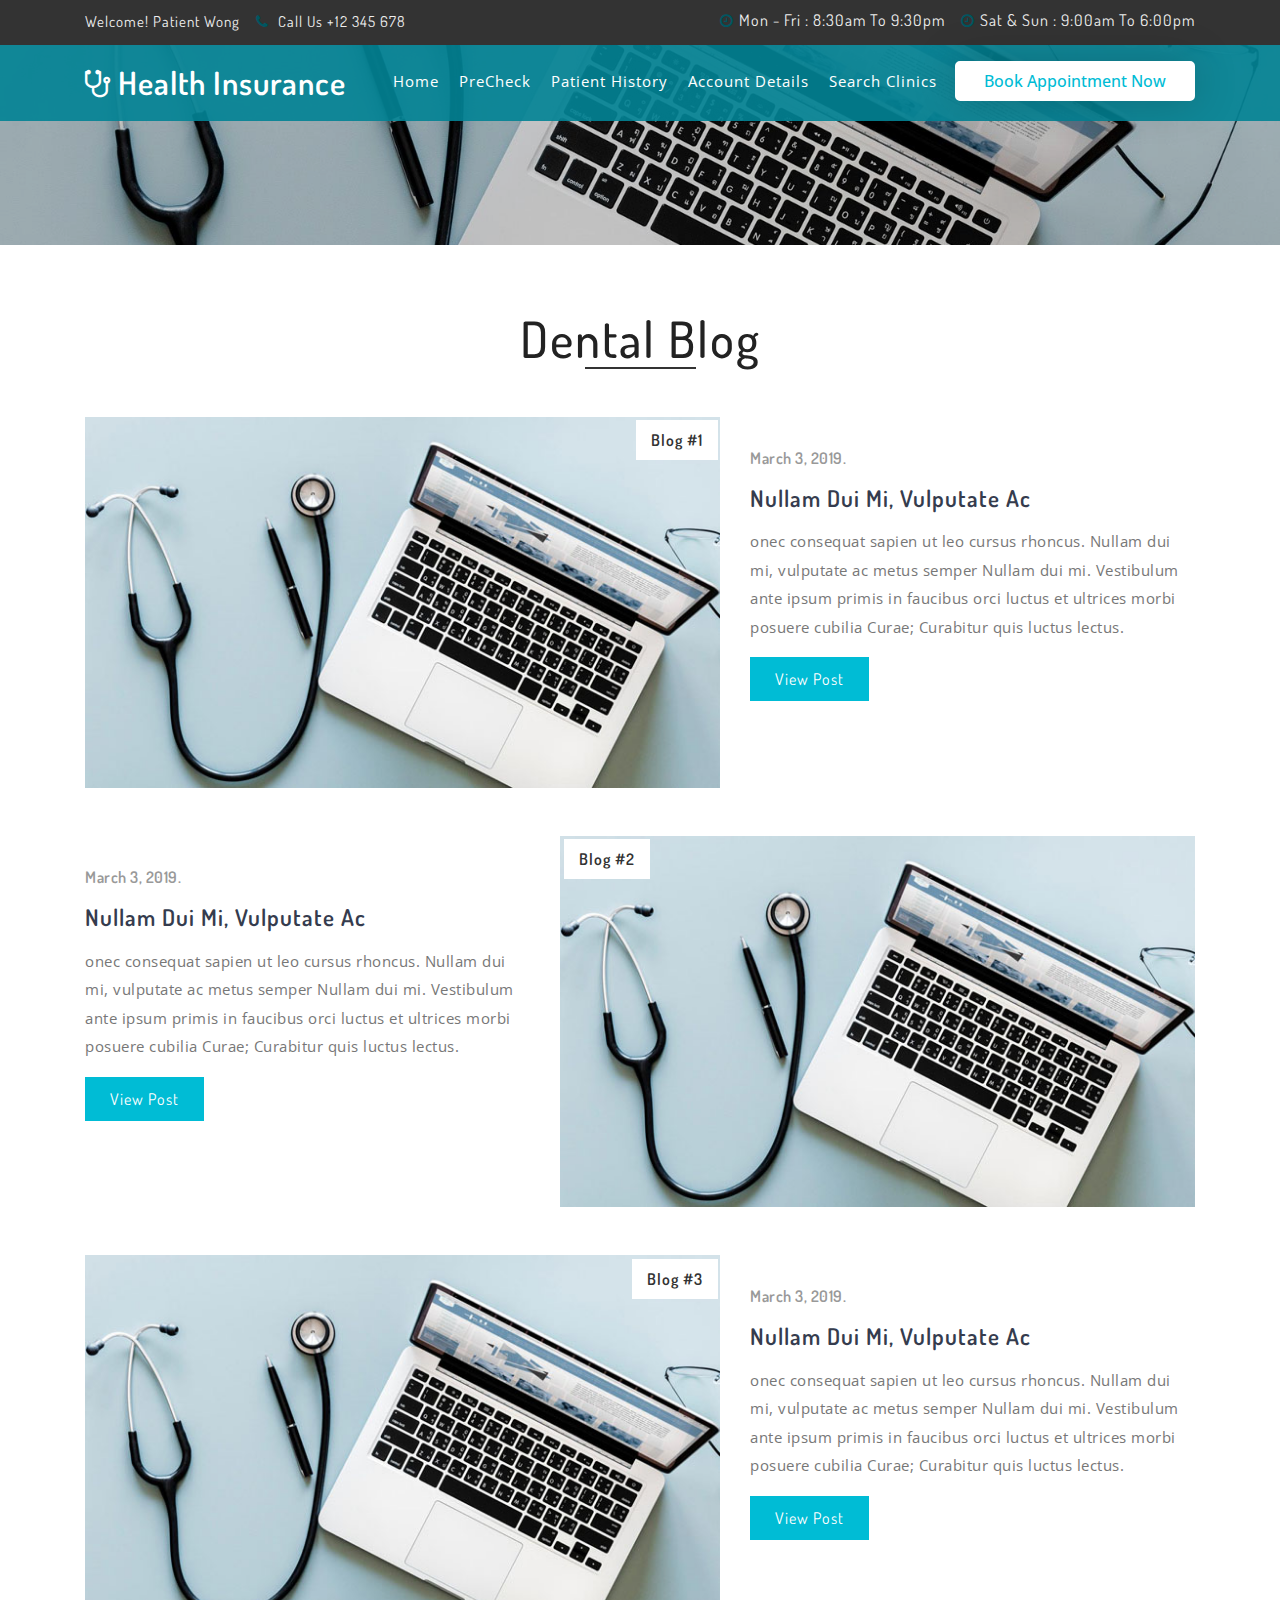
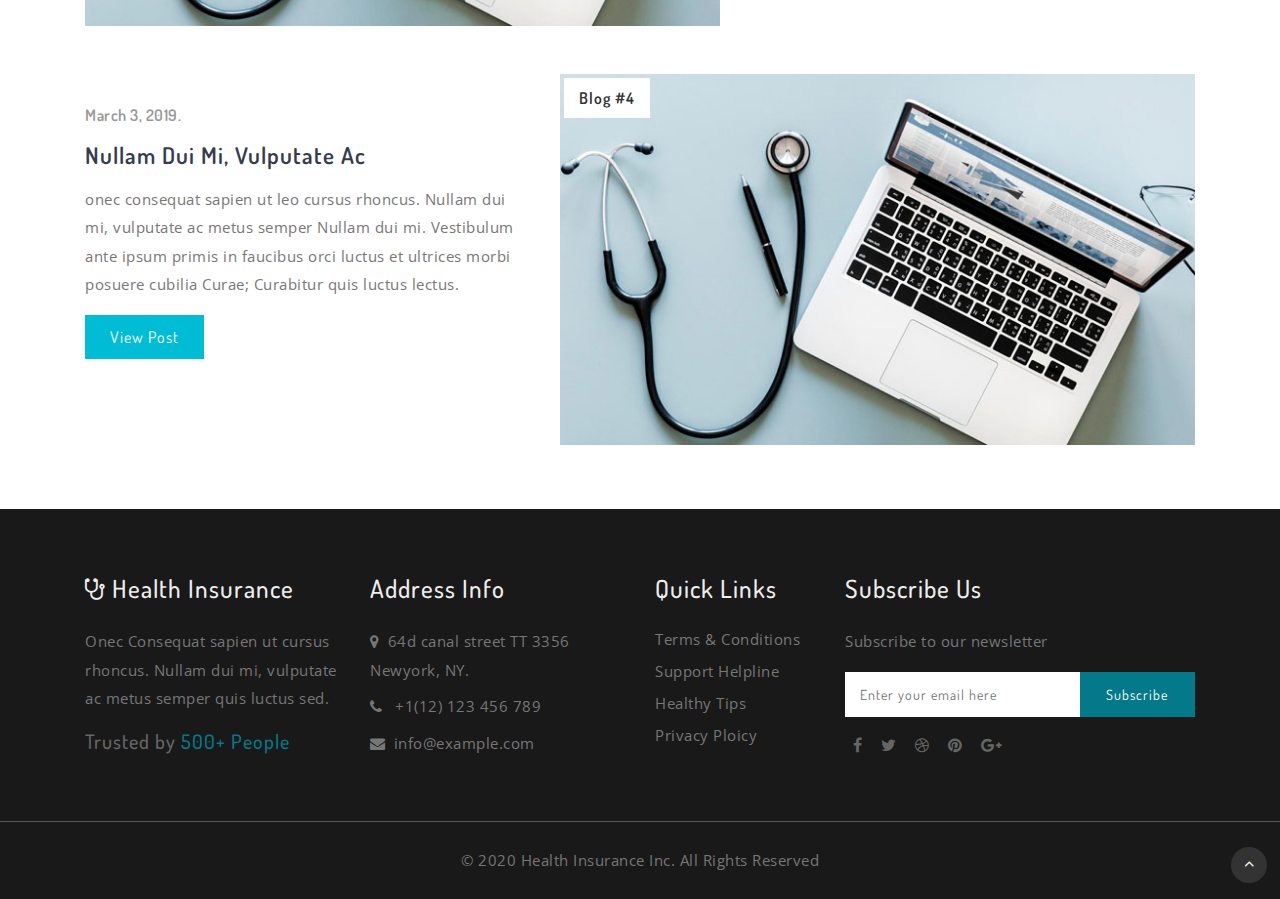
==== patient/account.html @ a5ed6c3e "patient UI framework" ====
<!--
author: W3layouts
author URL: http://w3layouts.com
License: Creative Commons Attribution 3.0 Unported
License URL: http://creativecommons.org/licenses/by/3.0/
-->
<!DOCTYPE html>
<html lang="en">
	<head>
		<title>Patient Panel </title>
		<!-- for-mobile-apps -->
		<meta name="viewport" content="width=device-width, initial-scale=1">
		<meta http-equiv="Content-Type" content="text/html; charset=utf-8" />
		
			<script>
				addEventListener("load", function () {
					setTimeout(hideURLbar, 0);
				}, false);
		
				function hideURLbar() {
					window.scrollTo(0, 1);
				}
			</script>
			
			<!-- css files -->
			<link href="css/css_slider.css" type="text/css" rel="stylesheet" media="all"><!-- slider css -->
			<link href="css/bootstrap.css" rel='stylesheet' type='text/css' /><!-- bootstrap css -->
			<link href="css/style.css" rel='stylesheet' type='text/css' /><!-- custom css -->
			<link href="css/font-awesome.min.css" rel="stylesheet"><!-- fontawesome css -->
			<!-- //css files -->
			
			<!-- google fonts -->
			<link href="//fonts.googleapis.com/css?family=Open+Sans:300,300i,400,400i,600,600i,700,700i,800,800i&amp;subset=cyrillic,cyrillic-ext,greek,greek-ext,latin-ext,vietnamese" rel="stylesheet">
			<link href="//fonts.googleapis.com/css?family=Dosis:200,300,400,500,600,700,800&amp;subset=latin-ext" rel="stylesheet">
			<!-- //google fonts -->
			
		</head>
<body>
<!-- top header -->
<div class="header-top">
	<div class="container">
		<div class="row">
			<div class="col-sm-6">
				<ul class="d-lg-flex header-w3_pvt">
					<li class="mr-lg-3">
						<p> Welcome! Patient Wong</p>
						
					</li>
					<li>
						<span class="fa fa-phone"></span>
						<p class="d-inline">Call Us +12 345 678</p>
					</li>
				</ul>
			</div>
			<div class="col-sm-6 header-right-w3_pvt">
				<ul class="d-lg-flex header-w3_pvt justify-content-lg-end">
					<li class="mr-lg-3">
						<span class=""><span class="fa fa-clock-o"></span>Mon - Fri : 8:30am to 9:30pm</span>
					</li>
					<li class="">
						<span class=""><span class="fa fa-clock-o"></span>Sat & Sun : 9:00am to 6:00pm</span>
					</li>
				</ul>
			</div>
		</div>
	</div>
</div>
<!-- //top header -->

<!-- //header -->
<header class="py-3">
	<div class="container">
			<div id="logo">
				<h1> <a href="index.html"><span class="fa fa-stethoscope" aria-hidden="true"></span> Health Insurance </a></h1>
			</div>
		<!-- nav -->
		<nav class="d-lg-flex">

			<label for="drop" class="toggle"><span class="fa fa-bars"></span></label>
			<input type="checkbox" id="drop" />
			<ul class="menu mt-2 ml-auto">
				<li class="active"><a href="index.html">Home</a></li>
				<li class=""><a href="precheck.html">PreCheck</a></li>
				<li class=""><a href="patient_history.html">Patient History</a></li>
			<!-- 	<li class=""><a href="billing.html">Billing</a></li>-->
				<li class=""><a href="account.html">Account Details</a></li>
				<li class=""><a href="search.html">Search Clinics </a></li>
			</ul>
			<div class="login-icon ml-2">
				<a class="user" href="appointment.html"> Book Appointment Now</a>
			</div>
		</nav>
		<div class="clear"></div>
		<!-- //nav -->
	</div>
</header>
<!-- //header -->

<!-- banner -->
<div class="innerpage-banner" id="home">
	<div class="inner-page-layer">
	</div>
</div>
<!-- //banner -->

<!-- blog -->
<section class="blog py-5">
	<div class="container py-md-3">
		<h2 class="heading text-center mb-sm-5 mb-4">Dental blog </h2>
		<div class="row blog-grids head">
			<div class="col-lg-7 mb-lg-5 blog-img1">
				<img src="images/blog1.jpg" alt="" class="img-fluid"/>
				<a href="single.html">Blog #1</a>
			</div>
			<div class="col-lg-5 mb-lg-5 mb-4">
				<h5>March 3, 2019.</h5>
				<h4 class="my-3">Nullam dui mi, vulputate ac</h4>
				<p class="my-3">onec consequat sapien ut leo cursus rhoncus. Nullam dui mi, vulputate ac metus semper Nullam dui mi.
				 Vestibulum ante ipsum primis in faucibus orci luctus et ultrices morbi posuere cubilia Curae; Curabitur quis luctus lectus.</p>
				<a href="single.html" class="btn-banner"> View Post </a>
			</div>
			<div class="col-lg-5 mb-lg-5 mb-4">
				<h5>March 3, 2019.</h5>
				<h4 class="my-3">Nullam dui mi, vulputate ac</h4>
				<p class="my-3">onec consequat sapien ut leo cursus rhoncus. Nullam dui mi, vulputate ac metus semper Nullam dui mi.
				 Vestibulum ante ipsum primis in faucibus orci luctus et ultrices morbi posuere cubilia Curae; Curabitur quis luctus lectus.</p>
				<a href="single.html" class="btn-banner"> View Post </a>
			</div>
			<div class="col-lg-7 mb-5 blog-img2">
				<img src="images/blog1.jpg" alt="" class="img-fluid"/>
				<a href="single.html">Blog #2</a>
			</div>
			<div class="col-lg-7 mb-lg-5 blog-img1">
				<img src="images/blog1.jpg" alt="" class="img-fluid"/>
				<a href="single.html">Blog #3</a>
			</div>
			<div class="col-lg-5 mb-lg-5 mb-4">
				<h5>March 3, 2019.</h5>
				<h4 class="my-3">Nullam dui mi, vulputate ac</h4>
				<p class="my-3">onec consequat sapien ut leo cursus rhoncus. Nullam dui mi, vulputate ac metus semper Nullam dui mi.
				 Vestibulum ante ipsum primis in faucibus orci luctus et ultrices morbi posuere cubilia Curae; Curabitur quis luctus lectus.</p>
				<a href="single.html" class="btn-banner"> View Post </a>
			</div>
			<div class="col-lg-5 mb-lg-5 mb-4">
				<h5>March 3, 2019.</h5>
				<h4 class="my-3">Nullam dui mi, vulputate ac</h4>
				<p class="my-3">onec consequat sapien ut leo cursus rhoncus. Nullam dui mi, vulputate ac metus semper Nullam dui mi.
				 Vestibulum ante ipsum primis in faucibus orci luctus et ultrices morbi posuere cubilia Curae; Curabitur quis luctus lectus.</p>
				<a href="single.html" class="btn-banner"> View Post </a>
			</div>
			<div class="col-lg-7 blog-img2">
				<img src="images/blog1.jpg" alt="" class="img-fluid"/>
				<a href="single.html">Blog #4</a>
			</div>
		</div>
	</div>
</section>
<!-- //blog -->

<!-- footer -->
<footer class="py-5">
	<div class="container py-sm-3">
		<div class="row footer-grids">
			<div class="col-lg-3 col-sm-6 mb-lg-0 mb-sm-5 mb-4">
				<h4 class="mb-sm-4 mb-3"><span class="fa fa-stethoscope"></span> Health Insurance</h4>
				<p class="mb-3">Onec Consequat sapien ut cursus rhoncus. Nullam dui mi, vulputate ac metus semper quis luctus sed.</p>
				<h5>Trusted by <span>500+ People</span> </h5>
			</div>
			<div class="col-lg-3 col-sm-6 mb-lg-0 mb-sm-5 mb-4">
				<h4 class="mb-sm-4 mb-3">Address Info</h4>
				<p><span class="fa mr-2 fa-map-marker"></span>64d canal street TT 3356 <span>Newyork, NY.</span></p>
				<p class="phone py-2"><span class="fa mr-2 fa-phone"></span> +1(12) 123 456 789 </p>
				<p><span class="fa mr-2 fa-envelope"></span><a href="mailto:info@example.com">info@example.com</a></p>
			</div>
			<div class="col-lg-2 col-sm-6 mb-sm-0 mb-4">
				<h4 class="mb-sm-4 mb-3">Quick Links</h4>
				<ul>
					<li><a href="#">Terms & Conditions</a></li>
					<li class="my-2"><a href="#">Support Helpline</a></li>
					<li><a href="#">Healthy Tips</a></li>
					<li class="mt-2"><a href="#">Privacy Ploicy</a></li>
				</ul>
			</div>
			<div class="col-lg-4 col-sm-6">
				<h4 class="mb-sm-4 mb-3">Subscribe Us</h4>
				<p class="mb-3">Subscribe to our newsletter</p>
				<form action="#" method="post" class="d-flex">
					<input type="email" id="email" name="EMAIL" placeholder="Enter your email here" required="">
					<button type="submit" class="btn">Subscribe</button>
				</form>
				<div class="icon-social mt-3">
					<a href="#" class="button-footr">
						<span class="fa mx-2 fa-facebook"></span>
					</a>
					<a href="#" class="button-footr">
						<span class="fa mx-2 fa-twitter"></span>
					</a>
					<a href="#" class="button-footr">
						<span class="fa mx-2 fa-dribbble"></span>
					</a>
					<a href="#" class="button-footr">
						<span class="fa mx-2 fa-pinterest"></span>
					</a>
					<a href="#" class="button-footr">
						<span class="fa mx-2 fa-google-plus"></span>
					</a>

				</div>
			</div>
		</div>
	</div>
</footer>
<!-- //footer -->

<!-- copyright -->
<div class="copyright">
	<div class="container py-4">
		<div class=" text-center">
			<p>© 2020 Health Insurance Inc. All Rights Reserved </a> </p>
		</div>
	</div>
</div>
<!-- //copyright -->
		
<!-- move top -->
<div class="move-top text-right">
	<a href="#home" class="move-top"> 
		<span class="fa fa-angle-up  mb-3" aria-hidden="true"></span>
	</a>
</div>
<!-- move top -->

</body>
</html>
---- patient/css/css_slider.css ----
.csslider {
    text-align: left;
    position: relative;
    margin-bottom: 0px;
}

.csslider>input {
    display: none;
}

/* .csslider>input:nth-of-type(10):checked~ul li:first-of-type {
    margin-left: -900%;
}

.csslider>input:nth-of-type(9):checked~ul li:first-of-type {
    margin-left: -800%;
}

.csslider>input:nth-of-type(8):checked~ul li:first-of-type {
    margin-left: -700%;
}

.csslider>input:nth-of-type(7):checked~ul li:first-of-type {
    margin-left: -600%;
}

.csslider>input:nth-of-type(6):checked~ul li:first-of-type {
    margin-left: -500%;
}

.csslider>input:nth-of-type(5):checked~ul li:first-of-type {
    margin-left: -400%;
}

.csslider>input:nth-of-type(4):checked~ul li:first-of-type {
    margin-left: -300%;
} */

.csslider>input:nth-of-type(3):checked~ul li:first-of-type {
    margin-left: -200%;
}

.csslider>input:nth-of-type(2):checked~ul li:first-of-type {
    margin-left: -100%;
}

.csslider>input:nth-of-type(1):checked~ul li:first-of-type {
    margin-left: 0%;
}

.csslider>ul {
    position: relative;
    /* height: 760px; */
    z-index: 1;
    font-size: 0;
    line-height: 0;
    margin: 0 auto;
    padding: 0;
    overflow: hidden;
    white-space: nowrap;
    -moz-box-sizing: border-box;
    -webkit-box-sizing: border-box;
    box-sizing: border-box;
}

.csslider>ul>li {
    position: relative;
    display: inline-block;
    width: 100%;
    height: 100%;
    overflow: hidden;
    font-size: 15px;
    font-size: initial;
    line-height: normal;
    -moz-transition: all 0.5s cubic-bezier(0.4, 1.3, 0.65, 1);
    -o-transition: all 0.5s ease-out;
    -webkit-transition: all 0.5s cubic-bezier(0.4, 1.3, 0.65, 1);
    transition: all 0.5s cubic-bezier(0.4, 1.3, 0.65, 1);
    vertical-align: top;
    -moz-box-sizing: border-box;
    -webkit-box-sizing: border-box;
    box-sizing: border-box;
    white-space: normal;
}

.csslider>ul>li.scrollable {
    overflow-y: scroll;
}

/* navigation bullets */
.csslider>.navigation {
    position: absolute;
    bottom: -5%;
    left: 2%;
    z-index: 10;
    margin-bottom: -10px;
    font-size: 0;
    line-height: 0;
    text-align: center;
    -webkit-touch-callout: none;
    -webkit-user-select: none;
    -khtml-user-select: none;
    -moz-user-select: none;
    -ms-user-select: none;
    user-select: none;
}

.csslider>.navigation label {
    position: relative;
    cursor: pointer;
    width: 20px;
    height: 3px;
    display: inline-block;
    margin: 0 5px;
    background: rgba(0, 0, 0, 0.6);
    transition: 0.5s all;
    -webkit-transition: 0.5s all;
    -moz-transition: 0.5s all;
    -o-transition: 0.5s all;
    -ms-transition: 0.5s all;
}

.csslider>.navigation label:hover:after {
    opacity: 1;
}

.csslider>.navigation label:after {
    content: '';
    position: absolute;
    left: 0;
    width: 20px;
    height: 3px;
    background: #ed948e;
    opacity: 0;
    transition: 0.5s all;
    -webkit-transition: 0.5s all;
    -moz-transition: 0.5s all;
    -o-transition: 0.5s all;
    -ms-transition: 0.5s all;
}

/* //navigation bullets */

/* navigation arrows */
.csslider>.arrows {
    -webkit-touch-callout: none;
    -webkit-user-select: none;
    -khtml-user-select: none;
    -moz-user-select: none;
    -ms-user-select: none;
    user-select: none;
}

.csslider.inside .navigation {
    bottom: 10px;
    margin-bottom: 10px;
}

.csslider.inside .navigation label {
    border: 1px solid #7e7e7e;
}

.csslider>input:nth-of-type(1):checked~.navigation label:nth-of-type(1):after,
.csslider>input:nth-of-type(2):checked~.navigation label:nth-of-type(2):after,
.csslider>input:nth-of-type(3):checked~.navigation label:nth-of-type(3):after {
    opacity: 1;
}

.csslider>.arrows {
    position: absolute;
    top: 50%;
    width: 100%;
    height: 26px;
    z-index: 1;
    -moz-box-sizing: content-box;
    -webkit-box-sizing: content-box;
    box-sizing: content-box;
}

.csslider>.arrows label {
    display: none;
    position: absolute;
    top: -50%;
    padding: 8px;
    box-shadow: inset 2px -2px 0 1px #ffffff;
    cursor: pointer;
    -moz-transition: box-shadow 0.15s, margin 0.15s;
    -o-transition: box-shadow 0.15s, margin 0.15s;
    -webkit-transition: box-shadow 0.15s, margin 0.15s;
    transition: box-shadow 0.15s, margin 0.15s;
}

.csslider>.arrows label:hover {
    box-shadow: inset 3px -3px 0 2px #ff3c41;
    margin: 0 0px;
}

.csslider>.arrows label:before {
    content: '';
    position: absolute;
    top: -100%;
    left: -100%;
    height: 300%;
    width: 300%;
}

.csslider.infinity>input:first-of-type:checked~.arrows label.goto-last,
.csslider>input:nth-of-type(1):checked~.arrows>label:nth-of-type(0),
.csslider>input:nth-of-type(2):checked~.arrows>label:nth-of-type(1),
.csslider>input:nth-of-type(3):checked~.arrows>label:nth-of-type(2) {
    display: block;
    left: 5%;
    right: auto;
    -moz-transform: rotate(45deg);
    -ms-transform: rotate(45deg);
    -o-transform: rotate(45deg);
    -webkit-transform: rotate(45deg);
    transform: rotate(45deg);
}

.csslider.infinity>input:last-of-type:checked~.arrows label.goto-first,
.csslider>input:nth-of-type(1):checked~.arrows>label:nth-of-type(2),
.csslider>input:nth-of-type(2):checked~.arrows>label:nth-of-type(3) {
    display: block;
    right: 5%;
    left: auto;
    -moz-transform: rotate(225deg);
    -ms-transform: rotate(225deg);
    -o-transform: rotate(225deg);
    -webkit-transform: rotate(225deg);
    transform: rotate(225deg);
}

/* //navigation arrows */

/* slider effect 
#slider1>input:nth-of-type(1):checked~ul #bg,
#slider1>input:nth-of-type(2):checked~ul #bg1,
#slider1>input:nth-of-type(3):checked~ul #bg2,
#slider1>input:nth-of-type(4):checked~ul #bg3 {
    width: 100%;
    -moz-transition: 0.5s 0.5s;
    -o-transition: 0.5s 0.5s;
    -webkit-transition: 0.5s 0.5s;
    transition: 0.5s 0.5s;
    text-align: center;
    padding: 0;
    height: 100%;
}

#slider1>input:nth-of-type(1):checked~ul #bg div,
#slider1>input:nth-of-type(2):checked~ul #bg1 div,
#slider1>input:nth-of-type(3):checked~ul #bg2 div,
#slider1>input:nth-of-type(4):checked~ul #bg3 div {
    -moz-transform: translate(0);
    -ms-transform: translate(0);
    -o-transform: translate(0);
    -webkit-transform: translate(0);
    transform: translate(0);
    -moz-transition: 0.5s 0.9s;
    -o-transition: 0.5s 0.9s;
    -webkit-transition: 0.5s 0.9s;
    transition: 0.5s 0.9s;
} */

/* //slider effect */

/* responsive */
@media screen and (max-width: 1280px) {

    .csslider.infinity>input:last-of-type:checked~.arrows label.goto-first,
    .csslider>input:nth-of-type(1):checked~.arrows>label:nth-of-type(2),
    .csslider>input:nth-of-type(2):checked~.arrows>label:nth-of-type(3),
    .csslider>input:nth-of-type(3):checked~.arrows>label:nth-of-type(4),
    .csslider>input:nth-of-type(4):checked~.arrows>label:nth-of-type(5),
    .csslider>input:nth-of-type(5):checked~.arrows>label:nth-of-type(6),
    .csslider>input:nth-of-type(6):checked~.arrows>label:nth-of-type(7),
    .csslider>input:nth-of-type(7):checked~.arrows>label:nth-of-type(8),
    .csslider>input:nth-of-type(8):checked~.arrows>label:nth-of-type(9),
    .csslider>input:nth-of-type(9):checked~.arrows>label:nth-of-type(10),
    .csslider>input:nth-of-type(10):checked~.arrows>label:nth-of-type(11),
    .csslider>input:nth-of-type(11):checked~.arrows>label:nth-of-type(12) {
        right: 3%;
    }

    .csslider.infinity>input:first-of-type:checked~.arrows label.goto-last,
    .csslider>input:nth-of-type(1):checked~.arrows>label:nth-of-type(0),
    .csslider>input:nth-of-type(2):checked~.arrows>label:nth-of-type(1),
    .csslider>input:nth-of-type(3):checked~.arrows>label:nth-of-type(2),
    .csslider>input:nth-of-type(4):checked~.arrows>label:nth-of-type(3),
    .csslider>input:nth-of-type(5):checked~.arrows>label:nth-of-type(4),
    .csslider>input:nth-of-type(6):checked~.arrows>label:nth-of-type(5),
    .csslider>input:nth-of-type(7):checked~.arrows>label:nth-of-type(6),
    .csslider>input:nth-of-type(8):checked~.arrows>label:nth-of-type(7),
    .csslider>input:nth-of-type(9):checked~.arrows>label:nth-of-type(8),
    .csslider>input:nth-of-type(10):checked~.arrows>label:nth-of-type(9),
    .csslider>input:nth-of-type(11):checked~.arrows>label:nth-of-type(10) {
        left: 3%;
    }
}

@media screen and (max-width: 900px) {
    .csslider>.navigation {
        bottom: 7%;
    }
}

@media screen and (max-width: 800px) {

    .csslider.infinity>input:last-of-type:checked~.arrows label.goto-first,
    .csslider>input:nth-of-type(1):checked~.arrows>label:nth-of-type(2),
    .csslider>input:nth-of-type(2):checked~.arrows>label:nth-of-type(3),
    .csslider>input:nth-of-type(3):checked~.arrows>label:nth-of-type(4),
    .csslider>input:nth-of-type(4):checked~.arrows>label:nth-of-type(5),
    .csslider>input:nth-of-type(5):checked~.arrows>label:nth-of-type(6),
    .csslider>input:nth-of-type(6):checked~.arrows>label:nth-of-type(7),
    .csslider>input:nth-of-type(7):checked~.arrows>label:nth-of-type(8),
    .csslider>input:nth-of-type(8):checked~.arrows>label:nth-of-type(9),
    .csslider>input:nth-of-type(9):checked~.arrows>label:nth-of-type(10),
    .csslider>input:nth-of-type(10):checked~.arrows>label:nth-of-type(11),
    .csslider>input:nth-of-type(11):checked~.arrows>label:nth-of-type(12) {
        right: 5%;
    }

    .csslider.infinity>input:first-of-type:checked~.arrows label.goto-last,
    .csslider>input:nth-of-type(1):checked~.arrows>label:nth-of-type(0),
    .csslider>input:nth-of-type(2):checked~.arrows>label:nth-of-type(1),
    .csslider>input:nth-of-type(3):checked~.arrows>label:nth-of-type(2),
    .csslider>input:nth-of-type(4):checked~.arrows>label:nth-of-type(3),
    .csslider>input:nth-of-type(5):checked~.arrows>label:nth-of-type(4),
    .csslider>input:nth-of-type(6):checked~.arrows>label:nth-of-type(5),
    .csslider>input:nth-of-type(7):checked~.arrows>label:nth-of-type(6),
    .csslider>input:nth-of-type(8):checked~.arrows>label:nth-of-type(7),
    .csslider>input:nth-of-type(9):checked~.arrows>label:nth-of-type(8),
    .csslider>input:nth-of-type(10):checked~.arrows>label:nth-of-type(9),
    .csslider>input:nth-of-type(11):checked~.arrows>label:nth-of-type(10) {
        left: 5%;
    }
}

/* //responsive */
---- patient/css/style.css ----
/*--
Author: W3layouts
Author URL: http://w3layouts.com
License: Creative Commons Attribution 3.0 Unported
License URL: http://creativecommons.org/licenses/by/3.0/
--*/
html,
body {
    margin: 0;
    font-size: 100%;
	font-family: 'Dosis', sans-serif;
    background: #fff;
}
html {
  scroll-behavior: smooth;
}
body a {
    text-decoration: none;
    transition: 0.5s all;
    -webkit-transition: 0.5s all;
    -moz-transition: 0.5s all;
    -o-transition: 0.5s all;
    -ms-transition: 0.5s all;
	font-family: 'Dosis', sans-serif;
}

body img {
    max-width: 100%;
}

a:hover {
    text-decoration: none;
}

input[type="button"],
input[type="submit"],
input[type="text"],
input[type="email"],
input[type="search"] {
    transition: 0.5s all;
    -webkit-transition: 0.5s all;
    -moz-transition: 0.5s all;
    -o-transition: 0.5s all;
    -ms-transition: 0.5s all;
}

h1,
h2,
h3,
h4,
h5,
h6 {
    margin: 0;
    letter-spacing: 1px;
	font-family: 'Dosis', sans-serif;
}

p {
    margin: 0;
    line-height: 1.9em;
    color: #777;
    font-size: 15px;
    letter-spacing: 1px;
	font-family: 'Open Sans', sans-serif;
}
ul {
    margin: 0;
    padding: 0;
    list-style-type: none;
}


/*-- header top--*/
ul.header-w3_pvt li span.fa {
    margin-right: 5px;
    color: #005661;
    font-size: 15px;
}

ul.header-w3_pvt li,ul.header-w3_pvt li p,ul.header-w3_pvt li a {
    letter-spacing: 1px;
    color: #eee;
    text-transform: capitalize;
    font-family: 'Dosis', sans-serif;
}

.header-top {
    padding: 0.5em 0;
}

.header-top {
    background: #333;
}
/*-- //header top --*/


/* header */

/* CSS Document */
header {
    position: absolute;
    z-index: 9;
    width: 100%;
    background: #028394e8;
}

.toggle,
[id^=drop] {
	display: none;
}

/* Giving a background-color to the nav container. */
nav { 
	margin:0;
	padding: 0;
	float: right;
}
.clear {
    clear: both;
}
div#logo {
    float: left;
}

#logo a {
	float: left;
    font-size: .8em;
    text-transform: capitalize;
    display: initial;
    margin: 0;
    letter-spacing: 1px;
    color: #fff;
    padding: 3px 0;
    font-weight: 600;
}
#logo a span {
    color: #fff;
	
}


/* Since we'll have the "ul li" "float:left"
 * we need to add a clear after the container. */

nav:after {
	content:"";
	display:table;
	clear:both;
}

/* Removing padding, margin and "list-style" from the "ul",
 * and adding "position:reltive" */
nav ul {
	float: right;
	padding:0;
	margin:0;
	list-style: none;
	position: relative;
	}
	
/* Positioning the navigation items inline */
nav ul li {
	margin: 0px;
	display:inline-block;
	float: left;
	}

/* Styling the links */
nav a {
    color: #fff;
    text-transform: capitalize;
    font-size: 15px;
    letter-spacing: 1px;
    padding: 10px 10px;
    font-weight: 400;
    font-family: 'Open Sans', sans-serif;
}


nav ul li ul li:hover { background: #f8f9fa; }

/* Background color change on Hover */
nav a:hover { 
	color: #FFF;	
}
nav ul.inner-ul li a:hover { 
	color: #333;	
}


/* Hide Dropdowns by Default
 * and giving it a position of absolute */
nav ul ul {
	display: none;
	position: absolute; 
	/* has to be the same number as the "line-height" of "nav a" */
	top: 30px; 
    background: #fff;
    padding: 10px;
}
	
/* Display Dropdowns on Hover */
nav ul li:hover > ul {
	display:inherit;
}
	
/* Fisrt Tier Dropdown */
nav ul ul li {
	width:170px;
	float:none;
	display:list-item;
	position: relative;
}
nav ul ul li a {
    color: #333;
    padding: 5px 10px;
    display: block;
}

/* Second, Third and more Tiers	
 * We move the 2nd and 3rd etc tier dropdowns to the left
 * by the amount of the width of the first tier.
*/
nav ul ul ul li {
	position: relative;
	top:-60px;
	/* has to be the same number as the "width" of "nav ul ul li" */ 
	left:170px; 
}

	
/* Change ' +' in order to change the Dropdown symbol */
li > a:only-child:after { content: ''; }


/* Media Queries
--------------------------------------------- */

@media all and (max-width : 991px) {
	nav { 
		float: none;
	}

	div#logo {
		float: none;
	}
	#logo {
		display: block;
		padding: 0;
		width: 100%;
		text-align: center;
		float: none;
	}
	.login-icon {
		display: inline-block;
	}
	nav {
		margin: 0;
	}
	nav a ,nav a:hover{
		color: #333;
	}

	/* Hide the navigation menu by default */
	/* Also hide the  */
	.toggle + a,
	.menu {
		display: none;
	}

	/* Stylinf the toggle lable */
	.toggle {
		display: block;
		padding: 7px 15px;
		font-size: 17px;
		text-decoration: none;
		border: none;
		float: right;
		background-color: #fff;
		color: #009688;
		color: #00bcd5;
		letter-spacing: 1px;
	}
	.menu .toggle {
		float: none;
		text-align: center;
		margin: auto;
		width: 30%;
		padding: 5px;
		font-weight: normal;
		font-size: 15px;
		letter-spacing: 1px;
	}

	.toggle:hover {
		color:#333;
		background-color: #fff;
	}

	/* Display Dropdown when clicked on Parent Lable */
	[id^=drop]:checked + ul {
		display: block;
		background: #fff;
		padding: 15px 0;
		text-align: center;
		width: 100%;
	}

	/* Change menu item's width to 100% */
	nav ul li {
		display: block;
		width: 100%;
		padding: 5px 0;
		}

	nav ul ul .toggle,
	nav ul ul a {
		padding: 0 40px;
	}

	nav ul ul ul a {
		padding: 0 80px;
	}

	nav a:hover,
 	nav ul ul ul a {
		background-color: transparent;
	}
  
	nav ul li ul li .toggle,
	nav ul ul a,
  nav ul ul ul a{
		padding:14px 20px;	
		color:#FFF;
		font-size:17px; 
	}
  
  
	nav ul li ul li .toggle,
	nav ul ul a {
		background-color: #fff; 
	}
	nav ul ul li a {
		font-size: 15px;
	}
	ul.inner-ul{
		padding: 0!important;
	}
	/* Hide Dropdowns by Default */
	nav ul ul {
		float: none;
		position:static;
		color: #ffffff;
		/* has to be the same number as the "line-height" of "nav a" */
	}
		
	/* Hide menus on hover */
	nav ul ul li:hover > ul,
	nav ul li:hover > ul {
		display: none;
	}
		
	/* Fisrt Tier Dropdown */
	nav ul ul li {
		display: block;
		width: 100%;
		padding: 0;
	}

	nav ul ul ul li {
		position: static;
		/* has to be the same number as the "width" of "nav ul ul li" */ 

	}

}

@media all and (max-width : 330px) {

	nav ul li {
		display:block;
		width: 94%;
	}

}
.user span.fa {
}
.login-icon a,.login-icon a:hover {
    border-radius: 5px;
    border: 2px solid #fff;
    padding: 0.4em 1.7em;
    color: #00bcd5;
    font-weight: 500;
    letter-spacing: 0px;
	text-transform: capitalize;
    display: block;
    font-size: 1em;
    background: #fff;
    box-shadow: 0 0px 45px rgba(0, 0, 0, .2);
}
/*-- //header --*/

/*-- banner --*/
.banner {
	background: #fff;
}

.layer1 {
    background: rgba(0, 0, 0, 0.4);
}
.banner-text-agile {
    padding: 11vw 0 5vw;
    box-sizing: border-box;
	opacity:1;
}

h3.b-w3ltxt span {
    font-weight: 300;
    text-shadow: none;
    letter-spacing: 1px;
    color: #353c4e;
}
h3.b-w3ltxt {
    font-size: 4em;
    color: #353c4e;
    font-weight: 800;
    line-height: 75px;
    padding-top: 1em;
}

.carousel-item p {
    color: #777;
    text-transform: capitalize;
    font-size: 15px;
    line-height: 30px;
}

.btn-banner,.btn-banner1 {
    background: #00bcd5;
    border-radius: 0px;
    color: #fff;
    font-size: 16px;
    letter-spacing: 1px;
    padding: 10px 25px;
     display: inline-block;
}
.btn-banner1 {
    background: #ed948e;
}

.btn-banner:hover,.btn-banner1:hover{
    color: #fff;
}
.carousel-indicators {
    position: absolute;
    bottom: -53px;
    margin-left: 0;
    justify-content: flex-start;
    z-index: 1;
}

.carousel-indicators li.active {
    cursor: pointer;
	background: #028394e8;
}

.carousel-indicators li {
    position: relative;
    -webkit-box-flex: 0;
    -ms-flex: 0 1 auto;
    flex: 0 1 auto;
    width: 20px;
    height: 3px;
    margin-right: 3px;
    margin-left: 3px;
    text-indent: -999px;
    background-color: #333;
    cursor: pointer;
}
/*-- //banner --*/

/*-- about --*/
.about p {
    font-size: 15px;
    font-weight: normal;
    color: #555;
}
.about-grids h4 {
    display: block;
    font-size: 20px;
	font-weight: 600;
    margin-top: 5px;
    padding-top: 5px;
	color: #eee;
    border-top: 1px solid rgba(78, 75, 75, 0.2);
}
.dental img {
    max-width: 100%;
    padding: 0 1em;
}
.grid p {
    color: #ddd;
    margin-top: 10px;
    line-height: 24px;
    font-size: 14px;
}
 h4.about-left{
    font-size: 32px;
    color: #353c4e;
    text-transform: capitalize;
}
.grid span.fa{
	color: #eee;
}
.about-grids .grid {
    display: inline-block;
    padding: 20px 25px;
}
.about-box .icon, .ser_icon .icon {
    width: 80px;
    height: 80px;
    border-radius: 50%;
    display: block;
    line-height: 80px;
    text-align: center;
    transition: all 1s;
    -moz-transition: all 1s;
    -webkit-transition: all 1s;
    -o-transition: all 1s;
    background: #00bcd5;
}
.about-box .icon span.fa{
    font-size: 2em;
    line-height: 80px;
    color: #ffffff;
}
.about-box h4 {
    text-transform: uppercase;
    font-size: 1em;
    margin: 1em 0;
    color: #353c4e;
    font-weight: 600;
}
/*-- //about --*/

/*-- what we do --*/
.ser1 {
    height: 100%;
    background: #fff;
	box-shadow: 0px 2px 5px 2px rgba(0, 0, 0, .1);
    padding: 50px 40px;
}
.ser2 {
    height: 100%;
    background: #fff;
	box-shadow: 0px 2px 5px 2px rgba(0, 0, 0, .1);
    padding: 50px 40px;
}
.ser3 {
    height: 100%;
    background: #fff;
	box-shadow: 0px 2px 5px 2px rgba(0, 0, 0, .1);
    padding: 50px 40px;
}
.ser4 {
    height: 100%;
    background: #fff;
	box-shadow: 0px 2px 5px 2px rgba(0, 0, 0, .1);
    padding: 50px 40px;
}
.ser5 {
    height: 100%;
    background: #fff;
	box-shadow: 0px 2px 5px 2px rgba(0, 0, 0, .1);
    padding: 50px 40px;
}
.ser6 {
    height: 100%;
    background: #fff;
	box-shadow: 0px 2px 5px 2px rgba(0, 0, 0, .1);
    padding: 50px 40px;
}
.offer-grids h4 {
    font-size: 25px;
    line-height: 35px;
    font-weight: 600;
}
.offer-grids p {
    font-size: 15px;
    font-weight: normal;
	letter-spacing: .5px;
}
.offer-grids h5 {
    font-size: 22px;
    letter-spacing: 0;
    line-height: 32px;
    color: #191919;
    text-transform: capitalize;
}
/*-- //what we do --*/

/*-- about bottom --*/
.bottom-grids h4 {
    font-size: 36px;
    color: #353c4e;
    line-height: 50px;
    text-transform: capitalize;
}
.bottom-grids p {
    font-size: 15px;
    font-weight: normal;
    color: #555;
    letter-spacing: .5px;
}
/*-- //about bottom --*/


/*-- feedback --*/
.feedback-top {
    position: relative;
    background: #028394e8;
}
.feedback-top span.fa{
    color: #fff;
}
/*
.feedback-top:after {
	content: '';
	position: absolute;
	top: 101%;
	left: 14%;
	width: 0;
	height: 0;
	border-top: 15px solid #00bcd5;
	border-right: 4px solid transparent;
	border-left: 12px solid transparent;
	transform: rotate(0deg);
}
*/

.feedback-top p {
    color: #fff;
    font-size: 15px;
    letter-spacing: .8px;
    margin: 0;
    line-height: 2em;
}

.feedback-img {
    width: 23%;
    margin: .5em 1em 0 1em;
    float: left;
}

.feedback-grids {
	margin: 1em 0 0;
}

.feedback-img img {
    width: 100%;
    border-radius: 50%;
}
.feedback-img-info {
    float: left;
    margin-top: 1em;
}
.feedback-img-info h5 {
	color: #353c4e;
	font-size: 1.2em;
	letter-spacing: 1px;
	font-weight: 600;
	margin-top: .5em;
}
p.font-italic {
    color: #666;
}
/*-- //feedback --*/


/*-- blog --*/
h3.heading,h2.heading {
    font-size: 50px;
    color: #222;
    text-transform: capitalize;
    letter-spacing: 2px;
     position: relative;
}
h3.heading:after,h2.heading:after {
    position: absolute;
    content: '';
    background: #333;
    width: 10%;
    height: 2px;
    bottom: 0%;
    left: 45%;
}
.blog-grids h4 {
    font-size: 23px;
    text-transform: capitalize;
    font-weight: 600;
    color: #353c4e;
}
.blog-grids h5 {
      font-size: 16px;
    font-weight: 600;
    color: #999;
    letter-spacing: 0.5px;
    margin-top: 3em;
}
.blog-grids p {
    font-size: 15px;
    letter-spacing: .5px;
    color: #777;
    font-weight: normal;
}
.blog-grids.head h5 {
    font-size: 16px;
    font-weight: 600;
    color: #999;
    letter-spacing: 0.5px;
    margin-top: 2em;
}
.blog-img1 img,.blog-img2 img {
    position: relative;
}
.blog-img1 a {
    position: absolute;
    right: 2.6%;
    top: 1%;
    background: #fff;
    color: #333;
    padding: 8px 15px;
    font-size: 16px;
    font-weight: 600;
	letter-spacing: 1px;
}
.blog-img2 a {
    position: absolute;
    left: 2.8%;
    top: 1%;
    background: #fff;
    color: #333;
    padding: 8px 15px;
    font-size: 16px;
    font-weight: 600;
	letter-spacing: 1px;
}
/*-- //blog --*/

/*-- gallery --*/
.gal-img {
    margin-bottom: 1em;
    padding-right: 0px;
}
/*-- //gallery --*/

/*-- popup --*/

.pop-overlay {
    position: fixed;
    top: 0px;
    bottom: 0;
    left: 0;
    right: 0;
    background: rgba(0, 0, 0, 0.7);
    transition: opacity 0ms;
    visibility: hidden;
    opacity: 0;
    z-index: 99;
}

.pop-overlay:target {
    visibility: visible;
    opacity: 1;
}

.popup {
    background: #fff;
    border-radius: 5px;
    max-width: 480px;
    position: relative;
    margin: 8em auto;
    padding: 3em 1em;
}

.popup p {
    font-size: 15px;
    color: #666;
    letter-spacing: .5px;
    line-height: 30px;
}

.popup h2 {
    margin-top: 0;
    color: #fff;

}

.popup .close {
    position: absolute;
    top: 5px;
    right: 15px;
    transition: all 200ms;
    font-size: 30px;
    font-weight: bold;
    text-decoration: none;
    color: #000;
}

.popup .close:hover {
    color: #333;
}


/*-- //popup --*/

/*-- modal Call Us --*/

button.btn.btn-primary.submit {
    background: #028394e8;
    border: none;
    letter-spacing: 1px;
    border-radius: 0;
	padding: 10px;
    margin: 10px 0;
}

/*-- //modal Call Us --*/

/*-- appointment --*/

.appointment{
	background: #028394e8;
}
.appointment h4  {
    font-size: 40px;
    text-transform: uppercase;
    letter-spacing: 5px;
    color: #fff;
}
.appointment p{
    font-size: 15px;
    color: #fff;
    text-transform: capitalize;
}
.appointment a {
    color: #fff;
    font-size: 17px;
    letter-spacing: 1px;
    font-weight: 500;
    padding: 12px 30px;
    display: inline-block;
    border: 2px solid #fff;
    margin-top: 20px;
}

/*-- //appointment --*/

/*-- social icons --*/
a.button-footr span.fa {
    font-size: 16px;
    color: #666;
}
.social h4 {
    font-size: 30px;
    text-transform: capitalize;
    font-weight: 600;
    color: #333;
}
span.fa-facebook{
	color: #3b5998;
}
span.fa-twitter{
	color: #028394e8;
}
span.fa-dribbble{
	color: #ea4c89;
}
span.fa-pinterest{
	color: #bd081c;
}
span.fa-google-plus{
	color: #dd4b39;
}
/*-- //social icons --*/

/*-- footer --*/
footer,.copyright{
	background: #191919;
}
.copyright {
    border-top: 1px solid #555;
}
.footer-grids h4 {
    color: #eee;
    font-size: 25px;
}
.footer-grids h5 {
    color: #666;
}
.footer-grids h5 span{
    color: #028394e8;
}
.footer-grids p,.footer-grids p a,.copyright p ,.copyright p  a{
    font-size: 15px;
    color: #777;
	font-weight: normal;
    letter-spacing: .5px;
    font-family: 'Open Sans', sans-serif;
}

.footer-grids ul li a {
    font-size: 15px;
    color: #777;
	font-weight: normal;
    letter-spacing: .5px;
    font-family: 'Open Sans', sans-serif;
}
.footer-grids ul li {
    list-style-type: none;
}

.footer-grids input[type="email"] {
    background: #fff;
    box-shadow: none !important;
    padding: 12px 15px;
    color: #777;
    font-size: 14px;
    width: 67% !important;
    border: none;
	letter-spacing: 1px;
    outline: none;
}
.footer-grids button.btn {
    background: #028394e8;
    color: #fff;
    font-size: 14px;
    width: 33% !important;
    letter-spacing: 1px;
    padding: 12px;
    display: inline-block;
	border:none;
    outline: none;
	cursor: pointer;
    border-radius: 0px;
    -webkit-border-radius: 0px;
    -moz-border-radius: 0px;
    -ms-border-radius: 0px;
    -o-border-radius: 0px;
}

/*-- //footer --*/

/*-- About page --*/
.innerpage-banner {
    background: url(../images/innerbg.jpg) no-repeat center;
    background-size: cover;
    min-height: 300px;
}

.inner-page-layer {
    background: rgba(0, 0, 0, 0.2);
    min-height: 300px;
}

/* team */
.team-member,
.team-member .team-img {
	position: relative;
}

.team-member {
	overflow: hidden;
}

.team-member,
.team-member .team-img {
	position: relative;
}

.team-hover {
	position: absolute;
	top: 10px;
	left: 10px;
	bottom: 10px;
	right: 10px;
	margin: 0;
	border: 12px solid rgba(0, 0, 0, 0.1);
	background-color: rgba(0, 0, 0, 0.7);
	opacity: 0;
	-webkit-transition: all 0.3s;
	transition: all 0.3s;
}

.team-member:hover .team-hover .desk {
	top: 30%;
}

.team-member:hover .team-hover,
.team-member:hover .team-hover .desk,
.team-member:hover .team-hover .s-link {
	opacity: 1;
}

.team-hover .desk {
	position: absolute;
	top: 0%;
	width: 100%;
	opacity: 0;
	-webkit-transform: translateY(-55%);
	-ms-transform: translateY(-55%);
	transform: translateY(-55%);
	-webkit-transition: all 0.3s 0.2s;
	transition: all 0.3s 0.2s;
	padding: 0 10px;
}

.desk,
.desk h4,
.team-hover .s-link a {
	text-align: center;
	color: #eee;
     text-transform: capitalize;
}
.desk p {
    font-size: 14px;
    letter-spacing: .5px;
    color: #aaa;
    margin-top: 10px;
}

.team-member:hover .team-hover .s-link {
	bottom: 10%;
}

.team-member:hover .team-hover,
.team-member:hover .team-hover .desk,
.team-member:hover .team-hover .s-link {
	opacity: 1;
}

.team-hover .s-link {
	position: absolute;
	bottom: 0;
	width: 100%;
	opacity: 0;
	text-align: center;
	-webkit-transform: translateY(45%);
	-ms-transform: translateY(45%);
	transform: translateY(45%);
	-webkit-transition: all 0.3s 0.2s;
	transition: all 0.3s 0.2s;
	font-size: 35px;
}

.team-member .s-link a {
    margin: 0 2px;
    color: #fff;
    font-size: 16px;
    background: rgba(0, 0, 0, 0.3);
    width: 35px;
    height: 35px;
    line-height: 35px;
    display: inline-block;
}

.team-title {
	position: static;
	padding: 20px 0 0;
	display: inline-block;
	letter-spacing: 2px;
	width: 100%;
}

.team-title h5 {
	margin-bottom: 0px;
	display: block;
    font-size: 22px;
    color: #353c4e;
}

.team-title span {
	font-size: 12px;
	text-transform: uppercase;
	color: #a5a5a5;
	letter-spacing: 1px;
}

/* //team */

/*-- create --*/
.create {
    background: url(../images/blog1.jpg) no-repeat center;
    background-size: cover;
}
.extra_layer{
    background: rgba(0, 0, 0, 0.5);
}
.create h4 {
    font-size: 30px;
    color: #eee;
    text-transform: uppercase;
    letter-spacing: 8px;
}
.create p {
    font-size: 15px;
    color: #eee;
    letter-spacing: .5px;
    width: 70%;
    margin: auto;
}
/*-- //create --*/

/*-- //About page --*/

/*-- services page --*/

.services {
	background: #f8f9fa;
}
.ser_icon span.fa {
    font-size: 25px;
    color: #fff;
    line-height: 80px;
	transition: 0.5s all;
	-webkit-transition: 0.5s all;
	-moz-transition: 0.5s all;
	-ms-transition: 0.5s all;
	-o-transition: 0.5s all;
}
.service-grids h4 {
    font-size: 26px;
    letter-spacing: 1px;
    color: #333;
    border-bottom: 1px solid #eee;
    margin-bottom: .5em;
    padding-bottom: .5em;
}
.service-grids p {
    font-size: 15px;
    color: #777;
    font-weight: normal;
    letter-spacing: .5px;
}
.ser_icon .bg1 {
    background: #fd5c63;
}
.ser_icon .bg2 {
    background: #f48924;
}
.ser_icon .bg3 {
    background: #30c39e;
}
.ser_icon .bg4 {
    background: #028394e8;
}

/*-- join --*/

.join p {
    font-size: 15px;
    color: #777;
    font-weight: normal;
    letter-spacing: .5px;
}
.join h4 {
    font-size: 32px;
    text-transform: capitalize;
    font-weight: 600;
    color: #333;
}
/*-- //join --*/

/*-- //services page --*/


/*--/left--*/

.b-grid-top {
    position: relative;
}
.bottom-b-con{
    padding: 40px 0;
}
.blog_info_left_grid {
    position: relative;
    overflow: hidden;
}
.blog-info-middle ul li a {
    font-size: 0.9em;
    letter-spacing: 1px;
    color: #fff;
}
.blog-info-middle ul li a:hover{
	color:#EB2941;
	opacity:0.9;
}
.blog-info-middle {
    width: 100%;
    background: rgba(14, 15, 16, 0.65);
    padding: 18px;
    position: absolute;
    bottom: 0;
}
.blog_info_left_grid img {
    -moz-transition: all 1s;
    -o-transition: all 1s;
    -webkit-transition: all 1s;
    transition: all 1s;
	background: #ebecec;
    padding: .4em;
}
.blog-info-middle ul li {
    display: inline-block;
}
.blog-grid-top h3,.two-blog2 h3,h5.card-title {
    font-size: 1.5em;
    margin: 1em 0 .5em 0;
    font-weight: 700;
}
.blog-grid-top h3 a,.two-blog2 h3 a,h5.card-title a {
	color: #333333;
}
.blog-grid-top p,.two-blog2 p{
    margin-bottom: 2em;
}
.blog-grid-top {
    border-bottom: 1px solid #ddd;
    padding-bottom: 3em;
}
.blog-mid-sec {
    background: #eceff1;
    padding: .5em;
    margin: 1em 0;
}
button.btn.btn-primary.play.sec{
	width:40px;
	height:40px;
}
ul.blog-icons li {
    display: inline-block;
	margin-right: 20px;
	list-style:none;
}
ul.blog-icons a {
    font-size: 0.9em;
    letter-spacing: 1px;
	color: #8c9398;
}
ul.blog-icons i {
    color: #00bcd5;
    font-size: 1em;
    margin-bottom: 0;
}
.blog-girds-sec {
    border-top: 1px solid #ddd;
    margin-top: 1em;
    padding-top: 2em;
}
.left-blog-info p.card-text{
	color: #8c9398;
    font-size: 15px;
}
/*--//left--*/
/*--/right--*/
.tech-btm h4 {
    font-size: 1.5em;
    color: #333333;
    font-weight: 700;
    margin-bottom: .5em;
}
.tech-btm p{
	font-size:15px;
}
.tech-btm {
    margin-bottom: 2em;
}
.tech-btm input[type="email"] {
      width: 100%;
    color: #737070;
    outline: none;
    font-size: 14px;
    padding: .9em 1.5em;
    border: 2px solid #eceff1;
    -webkit-appearance: none;
    letter-spacing: 1px;
    margin: 1em 0;
    border-radius: 0px;
}
.tech-btm input[type="submit"] {
    background: #028394e8;
    font-weight: 500;
    outline: none;
    border: none;
    width: 100%;
    cursor: pointer;
    text-transform: capitalize;
    border-radius: 0px;
    color: #fff;
    font-size: 18px;
    letter-spacing: 1px;
    padding: 10px 30px;
}
.tech-btm input[type="submit"]:hover{
    background: #333;
}
.widget_social li {
    display: block;
}
.widget_social li a {
    color: #fff;
    display: inline-block;
    font-size: 15px;
    letter-spacing: 1px;
    line-height: 30px;
	margin-bottom: 10px;
    padding: 10px 20px;
    text-transform: capitalize;
    width: 100%;
}
.widget_social li a span.fa{
    color: #fff;
}
.widget_social li a:hover{
	opacity:0.7;
	color:#fff;
}

.widget_social li a.twitter {
    background: #028394e8;
}
.widget_social li a.facebook {
    background: #3b5998;
}
.widget_social li a.dribble {
	background: #ea4c89;
}
.widget_social li a.pin {
	background: #BD081C;
}
.widget_social li a i {
    font-size: 18px;
    position: relative;
    text-align: left;
    width: 35px;
    color: #fff;
}
.widget_social li a .count {
    padding-left: 20px;
}
.tech-btm h5 {
    font-size: 1em;
    line-height: 1.4em;
    font-weight: 600;
    margin-top: 0em;
}
.tech-btm h5 a{
   color:#333;
}
.sub-meta span {
    font-size: 0.8em;
    color: #a9abad;
    line-height: 2.5em;
}
/*--//right--*/

body a:hover {
    text-decoration: none;
}

body a:focus {
    outline: none;
    text-decoration: none;
}


/* //inner bg */

.demo-header {
    background: #eee;
    padding: 4px 0 15px;
}

ul.inner_breadcrumb {
    list-style: none;
    display: inline-block;
    padding: 15px 15px 0;
    list-style: none;
    background: #eee;
}

ul.inner_breadcrumb li {
    display: inline-block;
    color: #000;
    font-size: 1em;
    text-transform: capitalize;
}

ul.inner_breadcrumb li span {
    margin: 0 1em;
}

.inner_breadcrumb li.active a {
    color: #ff3546;
}

/*-- blog --*/

.blog-img {
    padding: 0;
}

ul.blog_list {
    margin-bottom: 1.5em;
}

.blog-bottom {
    background: #eb5273;
    padding: 2em;
    min-height: 330px;
}

.blog_info h5 a {
    font-size: 1em;
    color: #2c2d2d;
    font-weight: 600;
    text-decoration: none;
    line-height: 1.5;
    letter-spacing: 1px;
}

.blog_info p a.user-blog {
    color: #555;
    text-transform: capitalize;
    font-size: 1em;
}

ul.blog_list li {
    display: inline-block;
    color: #212121;
    font-size: 0.9em;
}

ul.blog_list li span {
    color: #168eea;
    padding-right: 8px;
}

ul.blog_list li i {
    padding: 0 1em;
    font-style: normal;
    color: #999;
}

ul.blog_list li a {
    text-decoration: none;
    color: #212121;
}

.blog_info h5 {
    margin: 12px 0 15px;
}

.blog_info {
    padding: 2em;
    border: 3px solid #f5f5f5;
    background-color: #f5f5f5;
}

.blog-side.blog-top-right {
    padding-right: 0;
}
.single-left1.blog_info {
    margin: 0;
}

.blog_info p {
    margin: 0 0 1em 0;
    color: #777;
}

ul.blog_list li a {
    font-weight: 400;
    font-size: 0.9em;
    letter-spacing: 1px;
    color: #515252;
}

/*-single-*/
ul.list-group.single {
    color: #727373;
    font-size: 15px;
}

ul.list-group.single .badge-primary {
    color: #fff;
    background-color: #028394e8;
}
h5.mt-0 {
    color: #343a40;
     font-size: 1.2em;
    margin-bottom: 10px;
    letter-spacing: 1px;
    font-weight: 600;
}

.progress {
    font-size: 0.75em;
    line-height: 8em;
    text-align: center;
    background-color: #d6d9da;
    border-radius: 0.25rem;
    margin-bottom: 1em;
}

.card-body {
    padding: 12px;
}

.card-header {
    padding: 0;
    color: #0e0f10;
}

.card-header button.btn.btn-link {
    color: #555;
    font-weight: 600;
}

.single-gd form input {
    width: 100%;
}

.single-gd img {
    margin-bottom: 1em;
}

.comment-top input[type="text"],
.comment-top input[type="email"],
.comment-top textarea {
    background: none;
    width: 100%;
    outline: none;
    border: 1px solid #e2e2e2;
    padding: 0.7em 1em;
    font-size: 15px;
    color: #777;
    margin: 0 0 0.7em;
    letter-spacing: 1px;
    border-radius: 0px;
}
.comment-top textarea {
    height: 150px;
}
.comment-top button.btn.btn-primary.submit[type="submit"] {
    text-align: center;
    border: none;
    outline: none;
    margin: 0 auto;
    transition: 0.5s all;
    -webkit-transition: 0.5s all;
    -o-transition: 0.5s all;
    -ms-transition: 0.5s all;
    -moz-transition: 0.5s all;
    cursor: pointer;
    background: #028394e8;
    border-radius: 0px;
    color: #fff;
    font-size: 17px;
    letter-spacing: 1px;
    padding: 10px 30px;
    display: inline-block;
}
.read a {
    background: #028394e8;
    border-radius: 0px;
    color: #fff;
    font-size: 15px;
    letter-spacing: 1px;
    padding: 10px 30px;
    display: inline-block;
}
.comment-top button.btn.btn-primary.submit[type="submit"]:hover {
    background: #333;
}

.single-gd form input[type="email"] {
    outline: none;
    padding: 12px 15px;
    font-size: 13px;
    color: #777;
    background: #ffffff;
    letter-spacing: 2px;
    border: none;
    border: 1px solid #ddd;
    margin: 0;
    border-radius: 0;
}

.single-gd form input[type="submit"] {
    background: #555;
    padding: .8em 1em;
    color: #fff;
    font-size: 15px;
    font-weight: 700;
    display: block;
    outline: none;
    border: none;
    cursor: pointer;
    letter-spacing: 1px;
    margin-top: 1em;
}

.single-gd form input[type="submit"]:hover {
    background: #080808;
}

.media-body p {
    color: #777;
    font-size: 15px;
    line-height: 1.9em;
    margin-bottom: 3em;
    letter-spacing: .5px;
    font-weight: normal;
    margin-top: .5em;
}

.comment h3,
.comment-top h4 {
    color: #555;
    font-size: 1.4em;
    text-align: left;
    padding: 0 0 0.5em;
    font-weight: 600;
    letter-spacing: 1px;
    text-shadow: 0 1px 2px rgba(0, 0, 0, 0.03);
    margin-bottom: 1em;
}

.media img {
    margin-right: 15px;
}

.comment-top {
    margin-top: 2em;
}

/* //blog responsive code */

@media screen and (max-width: 1680px) {}

@media screen and (max-width: 1600px) {}

@media screen and (max-width: 1440px) {}

@media screen and (max-width:1366px) {
    
}

@media screen and (max-width:1280px) {}

@media screen and (max-width: 1080px) {
    .blog_info p {
        line-height: 1.5;
        letter-spacing: 0.3px;
    }
    .blog_info {
        min-height: 275px;
        padding: 1em 2em;
    }
    .blog_info.blog-right {
        min-height: 305px;
        width: 100%;
    }
}

@media screen and (max-width: 1050px) {
    .blog_info.blog-right {
        min-height: 297px;
    }
    .blog-x.br-mar {
        margin-top: 1.2em;
    }
    .blog_info.blog-right {
        min-height: 370px;
    }
    .blog_info.blog-right {
		min-height: 370px;
		width: 100%;
	}
	.blog_info.blog-right.two {
		min-height: 369px;
    }
    .single-gd h4 {
        font-size: 1em;
    }
}

@media screen and (max-width: 1024px) {
    .blog_info.blog-right {
		min-height: 372px;
	}
	.blog_info.blog-right.two {
		min-height: 373px;
	}
}

@media screen and (max-width: 991px) {
    .blog_info {
        min-height: auto;
        padding:2em 2em;
    }
    .blog_info.blog-right {
        min-height: auto;
    }
    .blog-side.blog-top-right {
        padding-right: 0;
        margin-top: 1em;
    }
    .blog_info.blog-right.two {
        min-height: auto;
    }
    .single-gd h4 {
         font-size: 1em;
    }
    .single-left {
        margin-top: 2em;
    }
    .right-blog-con {
        margin-top: 2em;
    }
    ul.blog-icons a {
        font-size: 0.8em;
    }
    .right-blog-con.left-blog-2 {
        margin: 0;
    }
}
@media screen and (max-width: 736px) {
	.blog-grid-left {
		margin-bottom: 15px;
	}
}

@media screen and (max-width: 667px) {
    
    .blog-side.blog-top-right {
        padding-right: 0;
        margin-top: 1em;
        padding: 0;
    }
    .blog-sp {
        padding: 0;
    }
    .single-left {
        margin-top: 2em;
        padding: 0;
    }
}

@media screen and (max-width: 640px) {
    .blog-sp {
        padding: 0;
    }
}

@media screen and (max-width: 600px) {
    .comment-top input[type="submit"] {
        width:40%;
    }
}

@media screen and (max-width: 568px) {
	.tech-btm:nth-child(6) {
		margin-bottom: 0;
	}
	.widget_social li a .count {
		padding-left: 0px;
	}
}

@media screen and (max-width: 480px) {

}

@media screen and (max-width: 414px) {
    .comment-top input[type="submit"] {
        width:45%;
    }
	.media {
		flex-direction: column;
	}
}

@media screen and (max-width: 384px) {
	.left-blog-info p.card-text {
		font-size: 14px;
	}
}

@media screen and (max-width: 375px) {

}

@media screen and (max-width: 320px) {

}

/* //blog responsive code */


/*-- contact --*/

.agileinfo_mail_grid_right input[type="text"],
.agileinfo_mail_grid_right input[type="email"],
.agileinfo_mail_grid_right textarea {
    outline: none;
    padding: 14px 24px;
    font-size: 17px;
    letter-spacing: 1px;
    color: #555;
    background: none;
    width: 100%;
    border: 1px solid #e4e4e4;
}

.agileinfo_mail_grid_right textarea {
    min-height: 200px;
    width: 100%;
    resize: none;
}

.agileinfo_mail_grid_right button.btn {
    outline: none;
    border: none;
    cursor: pointer;
    -webkit-transition: 0.5s all;
    -moz-transition: 0.5s all;
    -o-transition: 0.5s all;
    -ms-transition: 0.5s all;
    transition: 0.5s all;
     background: #00bcd5;
    color: #fff;
    font-size: 17px;
    letter-spacing: 1px;
    padding: 10px 30px;
    display: inline-block;
	border-radius: 0px;
}

h4.heading-con-w3ls {
    font-size: 30px;
    letter-spacing: 1px;
}
.contact-info p {
    color: #888;
    font-size: 15px;
    letter-spacing: .5px;
}
.contact-info p  i{
    color: #028394e8;
}
.contact-info p a {
    font-size: 17px;
    color: #888;
}
.contact-info p span.fa {
    color: #028394e8;
}
/*-- map --*/

.map iframe {
    width: 100%;
    min-height: 400px;
    position: relative;
    display: inherit;
}

.map {
    position: relative;
}
/*-- //map --*/

/*-- //contact --*/


/*-- move top --*/
.move-top {
    position: relative;
}

a.move-top {
    text-align: center;
    position: absolute;
    right: 1%;
    bottom: 0%;
}

a.move-top span{
    color: #fff;
    width: 36px;
    height: 36px;
    border: transparent;
    line-height: 2em;
    background: #333;
    border-radius: 50px;
    -webkit-border-radius: 50px;
    -o-border-radius: 50px;
    -moz-border-radius: 50px;
    -ms-border-radius: 50px;
}

/*-- //move top --*/


/*-- responsive design --*/

@media(max-width:1280px) {
	.innerpage-banner, .inner-page-layer {
		min-height: 200px;
	}
}
@media(max-width:1080px) {
	h3.b-w3ltxt {
		font-size: 3.2em;
		line-height: 60px;
		padding-top: 0em;
	}
	.banner-text-agile{
	    padding: 15vw 0 4vw;
	}
	.login-icon a, .login-icon a:hover {
		padding: 0.4em 1.2em;
	}
	.about-box h4 {
		font-size: .9em;
	}
	.bottom-grids h4 {
		font-size: 30px;
		line-height: 40px;
	}
	.ser1,.ser2,.ser3,.ser4,.ser5,.ser6 {
		padding: 35px 25px;
	}
	.footer-grids .col-lg-3 {
		padding: 0 8px;
	}
	.footer-grids p span {
		margin-left: 0px;
	}
	.footer-grids h4 {
		font-size: 23px;
	}
	.desk p {
		font-size: 13px;
		letter-spacing: 0px;
	}
	.desk h4 {
		font-size: 1.4rem;
	}
	.create p {
		width: 80%;
	}
	.service-grids h4 {
		font-size: 22px;
	}
	.category_text_box p {
		width: 80%;
	}
	.blog-grids h4 {
		font-size: 23px;
	}
	.tech-btm h4 {
		font-size: 1.3em;
	}
	.about-grids h4 {
		font-size: 17px;
	}
	.offer-grids h4 {
		font-size: 20px;
	}
	.appointment h4 {
		font-size: 35px;
	}
	.footer-grids input[type="submit"] {
		width: 33% !important;
	}
	.footer-grids p, .footer-grids p a, .copyright p, .copyright p a {
		font-size: 14px;
	}
	.header-right-w3_pvt {
		padding: 0;
	}
	ul.header-w3_pvt li{
		font-size: 15px;
	}
	.join h4 {
		font-size: 29px;
	}
}
@media(max-width:991px) {
    .navbar-toggler {
		background-color: #00bcd5;
		border: 1px solid transparent;
		border-radius: 0rem;
	}
	.navbar-nav {
		padding: 1em 0 2em;
		position: relative;
		z-index: 1;
	}
	.bottom-grids h4 {
		font-size: 30px;
	}
	.blog-grids h4 {
		font-size: 23px;
	}
	.banner-text-agile {
		padding: 5vw 0vw 6vw;
	}
	.create h4 {
		font-size: 27px;
		letter-spacing: 6px;
		line-height: 40px;
	}
	.create p {
		width: 100%;
		font-size: 14px;
	}
	.map iframe {
		min-height: 350px;
	}
	.feedback-top p {
		font-size: 14px;
		letter-spacing: .5px;
	}
	.blog-img1 img, .blog-img2 img {
		width: 100%;
	}
	h4.about-left {
		font-size: 30px;
	}
	.team-img img {
		width: 100%;
	}
	.banner-text-agile {
		padding: 12vw 0vw 4vw;
	}
	.csslider>.navigation {
		bottom: 10%;
		left: 2%;
		margin-bottom: 0px;
	}
	.dental img {
		width: 50%;
		margin-top: 1.5em;
		padding: 0 0em;
	}
}
@media(max-width:800px) {
    .about-grids h4 span {
		font-size: 18px;
	}
	.offer-grids h5 {
		font-size: 20px;
	}
	#logo a {
		font-size: .7em;
	}
	.banner-text-agile {
		padding: 15vw 0vw 4vw;
	}
	h3.b-w3ltxt {
		font-size: 3em;
	}
	.csslider>.navigation {
		bottom: -3%;
	}
	.appointment h4 {
		font-size: 30px;
	}
	.bottom-grids h4 {
		font-size: 28px;
	}
	h3.heading, h2.heading {
		font-size: 42px;
	}
}
@media(max-width:736px) {
	h3.b-w3ltxt {
		line-height: 55px;
		font-size: 2.8em;
	}
	.navbar-brand {
		font-size: 28px;
	}
	.appointment h4 {
		font-size: 30px;
		letter-spacing: 2px;
	}
	.bottom-grids h4 {
		font-size: 25px;
	}
	.social h4 {
		font-size: 25px;
	}
	a.button-footr i {
		font-size: 14px;
	}
	.innerpage-banner ,.inner-page-layer{
		min-height: 180px;
	}
	.join h4 {
		font-size: 27px;
	}
	.map iframe {
		min-height: 300px;
	}
	.footer-grids input[type="email"],.footer-grids input[type="submit"] {
		font-size: 14px;
	}
	.login-icon a, .login-icon a:hover {
		padding: 0.5em 1.2em;
		font-size: .9em;
	}
	p {
		font-size: 14px !important;
	}
}
@media(max-width: 667px) {
    h3.b-w3ltxt {
		font-size: 2.5em;
	}
	.bottom-grids h4 {
		line-height: 32px;
	}
	h4.heading {
		font-size: 18px;
	}
	ul.header-w3_pvt li, ul.header-w3_pvt li p {
		padding: 2px 0;
	}
	.innerpage-banner ,.inner-page-layer{
		min-height: 150px;
	}
	.banner-text-agile {
		padding: 18vw 0vw 4vw;
	}
	.blog-grids h4 {
		font-size: 21px;
	}
	a.button-footr span.fa {
		font-size: 14px;
	}
	.footer-grids button.btn {
		width: 38% !important;
	}
}
@media(max-width:640px) {
	h3.b-w3ltxt {
		line-height: 45px;
		font-size: 2.8em;
	}
	h4.about-left {
		font-size: 26px;
	}
}
@media(max-width:568px) {
   
	h3.b-w3ltxt {
		font-size: 2.3em;
	}
	.innerpage-banner ,.inner-page-layer{
		min-height: 180px;
	}
	.team_grids{
		width: 63%;
		margin: auto;
	}
	.create h4 {
		font-size: 25px;
		letter-spacing: 2px;
	}
	h3.heading, h2.heading {
		font-size: 45px;
	}
	.view {
		min-height: auto;
		padding: 3em 0;
	}
	.view img {
		margin: 0em auto 0;
	}
	.ser_icon i {
		font-size: 20px;
		width: 60px;
		height: 60px;
		line-height: 60px;
	}
	.about-grids .col-md-4 {
		padding: 0;
	}
	.service-grids p {
		font-size: 14px;
	}
	.header-top {
		text-align: center;
	}
	.contact-info h4 {
		font-size: 20px;
	}
	#logo a {
		font-size: .65em;
	}
	h3.heading, h2.heading {
		font-size: 40px;
	}
	.service-grids {
		text-align: center;
	}
	.padder-none {
		margin: 0 0px;
		padding: 0 5px;
	}
}
@media(max-width:480px) {
	.banner-text-agile {
		padding: 22vw 0vw 4vw;
	}
	.about-grids h4 span {
		font-size: 16px;
	}
	.team_grids{
		width: 75%;
	}
	.join h4 {
		font-size: 23px;
	}
	.join p {
		font-size: 14px;
	}
	.blog-grid-top h3 a, .two-blog2 h3 a, h5.card-title a {
		font-size: 20px;
	}
	.agileinfo_mail_grid_right input[type="text"], .agileinfo_mail_grid_right input[type="email"], .agileinfo_mail_grid_right textarea {
        font-size: 14px;
	}
	.agileinfo_mail_grid_right textarea {
		min-height: 150px;
	}
	h4.about-left {
		font-size: 25px;
	}
	.about p {
		font-size: 14px;
	}
	.bottom-grids p,.offer-grids p {
		font-size: 14px;
	}
	.footer-grids .col-lg-3 {
		padding: 0 15px;
	}
	.innerpage-banner ,.inner-page-layer{
		min-height: 120px;
	}
	.appointment h4 {
		font-size: 28px;
	}
	.footer-grids h5 {
		font-size: 17px;
	}
	.footer-grids h4 {
		font-size: 22px;
	}
	h3.heading, h2.heading {
		font-size: 35px;
	}
	.popup {
		margin: 5em 1em;
		padding: 3em 1em;
	}
}
@media(max-width:415px) {
	.blog-grids h4 {
		font-size: 20px;
	}
	.blog-grids h5 {
		font-size: 15px;
	}
	.footer-grids h4 {
		font-size: 20px;
	}
	.bottom-grids p,.about p,.blog-grids p {
		font-size: 14px;
	}
	.navbar-light .navbar-nav .nav-link,.navbar-light .navbar-nav .show > .nav-link, .navbar-light .navbar-nav .active > .nav-link, .navbar-light .navbar-nav .nav-link.show, .navbar-light .navbar-nav .nav-link.active {
		font-size: 15px;
		letter-spacing: 1px;
	}
	h3.heading, h2.heading {
		font-size: 35px;
	}
	h4.heading {
		font-size: 16px;
	}
	.innerpage-banner, .inner-page-layer {
		min-height: 150px;
	}
	.team-title h5 {
		font-size: 18px;
	}
	.ser_icon i {
		font-size: 16px;
		width: 70px;
		height: 70px;
		line-height: 70px;
	}
	.category_text_box h3 {
		font-size: 16px;
	}
	.appointment h4 {
		font-size: 28px;
		letter-spacing: 1px;
	}
	.appointment p {
		font-size: 14px;
	}
	#logo a {
		font-size: .6em;
	}
	.blog-grids h4 {
		font-size: 20px;
	}
	.banner-text-agile {
		padding: 27vw 1vw 4vw;
	}
	.about-box .icon, .ser_icon .icon {
		width: 70px;
		height: 70px;
		line-height: 70px;
	}
	.about-box .icon span.fa {
		font-size: 1.5em;
		line-height: 70px;
	}
	.join h4 {
		font-size: 20px;
	}
	
	.dental img {
		width: 45%;
		padding: 0 0em;
	}
}
@media(max-width:384px) {
	.navbar-brand {
		font-size: 25px;
	}
	h4.about-left {
		font-size: 22px;
	}
	.bottom-grids h4 {
		font-size: 22px;
	}
	.blog-grids h4 {
		font-size: 18px;
	}
	.footer-grids h5 {
		font-size: 18px;
	}
	.about-grids h4 span,.carousel-item p {
		font-size: 14px;
	}
	.btn-banner {
		font-size: 16px;
		padding: 10px 25px;
	}
	h3.b-w3ltxt {
		font-size: 2em;
		line-height: 38px;
	}
	.about p {
		font-size: 13.6px;
	}
	.team_grids{
		width: 85%;
	}
	.navbar-light .navbar-nav .nav-link,.navbar-light .navbar-nav .show > .nav-link, .navbar-light .navbar-nav .active > .nav-link, .navbar-light .navbar-nav .nav-link.show, .navbar-light .navbar-nav .nav-link.active {
		letter-spacing: .5px;
	}
	header {
		padding: 0px 0;
	}
	.appointment h4 {
		font-size: 23px;
	}
	.banner-text-agile {
		padding: 30vw 0vw 4vw;
	}
	.btn-banner {
		font-size: 15px;
		padding: 10px 20px;
	}
	#logo a {
		letter-spacing: 0;
	}
}
@media(max-width:375px) {
    .contact-info p {
		font-size: 14px;
	}
	.appointment h4 {
		font-size: 21px;
	}
	.offer-grids h5 {
		font-size: 18px;
	}
	.social h4 {
		font-size: 22px;
	}
	a.button-footr i {
		font-size: 16px;
	}
}
@media(max-width:320px) {
    
}

/*--//responsive design --*/
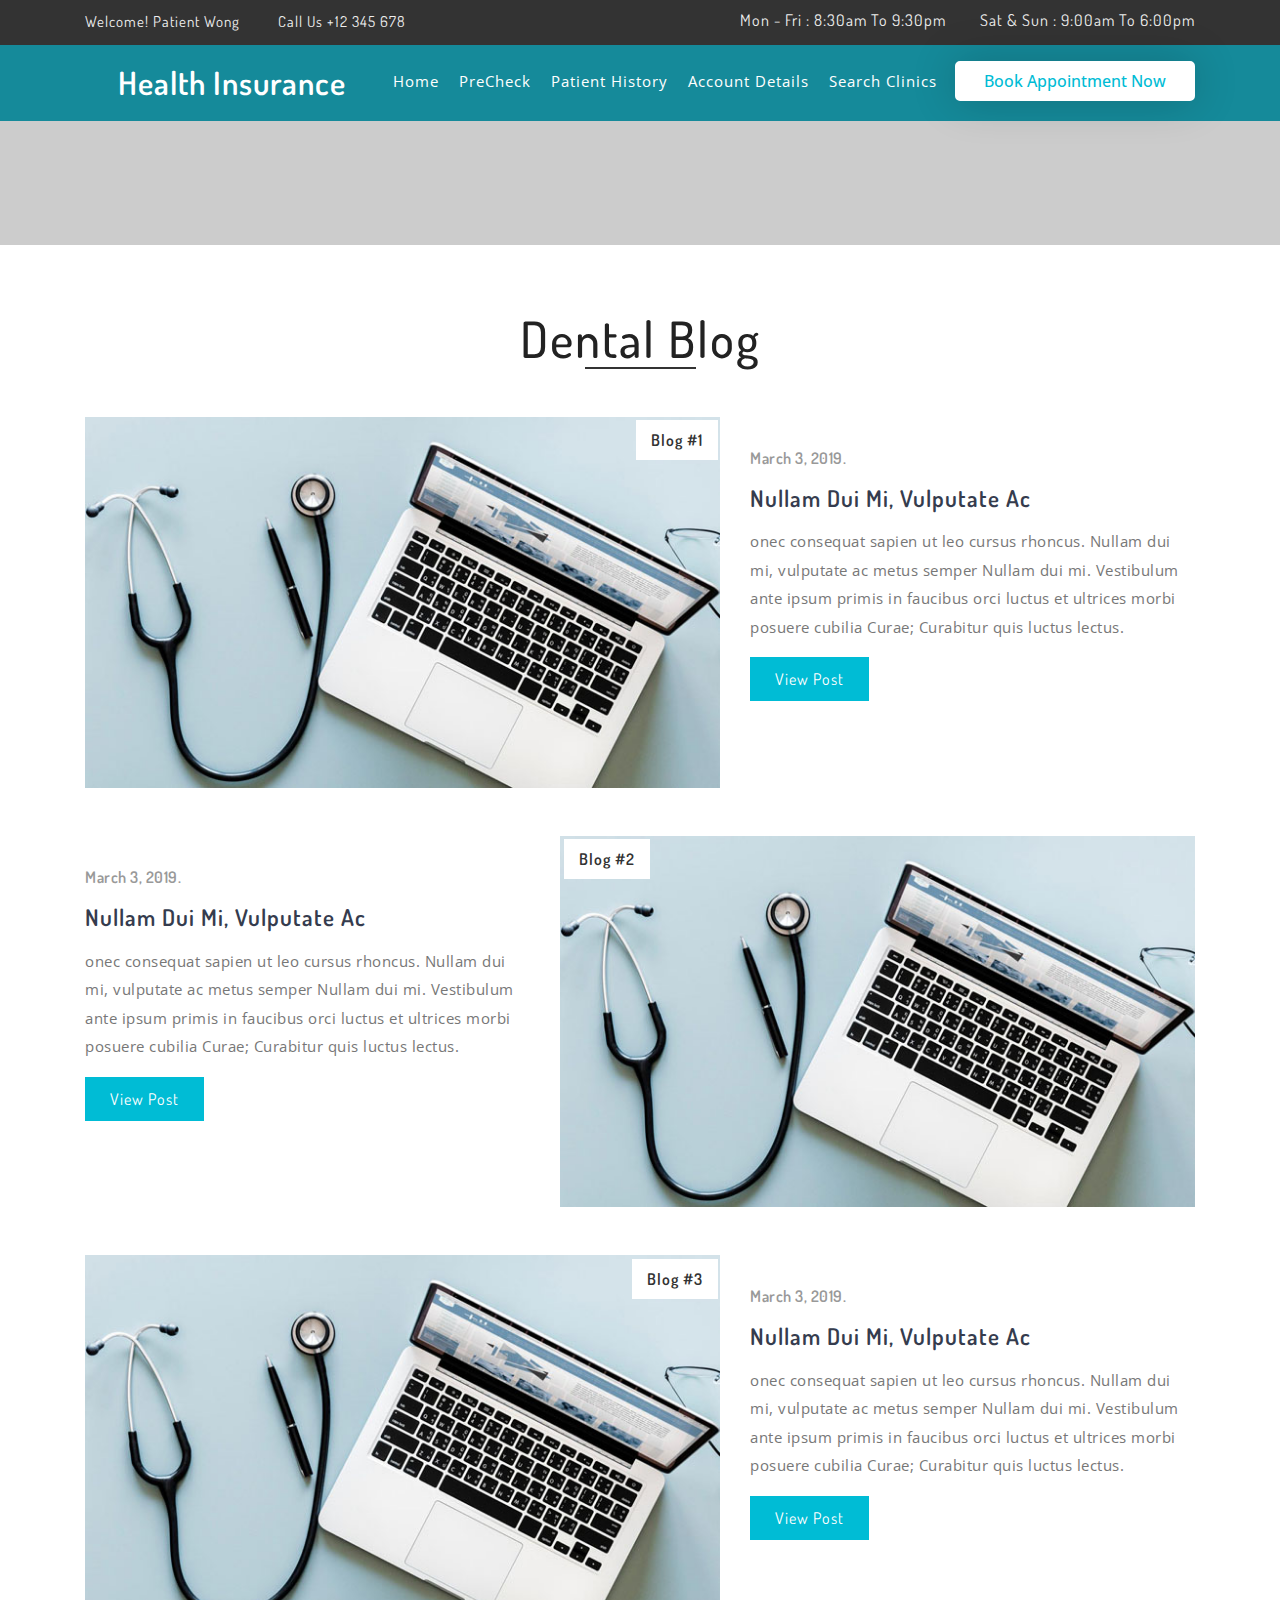
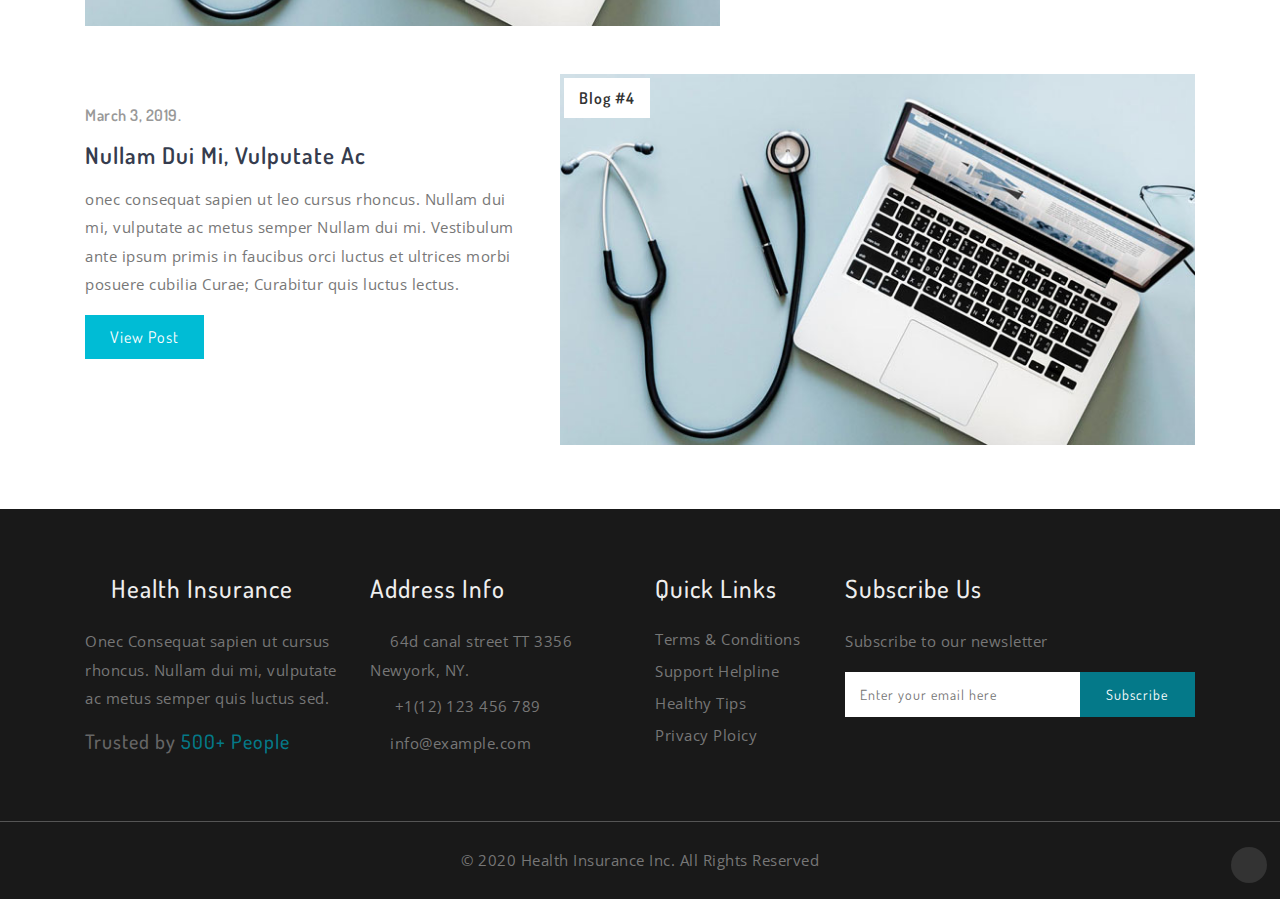
==== commit 4693063d: "Change CSS folder directory" ====
--- a/patient/account.html
+++ b/patient/account.html
@@ -23,10 +23,10 @@
 			</script>
 			
 			<!-- css files -->
-			<link href="css/css_slider.css" type="text/css" rel="stylesheet" media="all"><!-- slider css -->
-			<link href="css/bootstrap.css" rel='stylesheet' type='text/css' /><!-- bootstrap css -->
-			<link href="css/style.css" rel='stylesheet' type='text/css' /><!-- custom css -->
-			<link href="css/font-awesome.min.css" rel="stylesheet"><!-- fontawesome css -->
+			<link href="../css/css_slider.css" type="text/css" rel="stylesheet" media="all"><!-- slider css -->
+			<link href="../css/bootstrap.css" rel='stylesheet' type='text/css' /><!-- bootstrap css -->
+			<link href="../css/style.css" rel='stylesheet' type='text/css' /><!-- custom css -->
+			<link href="../css/font-awesome.min.css" rel="stylesheet"><!-- fontawesome css -->
 			<!-- //css files -->
 			
 			<!-- google fonts -->
--- a/css/css_slider.css
+++ b/css/css_slider.css
@@ -0,0 +1,341 @@
+.csslider {
+    text-align: left;
+    position: relative;
+    margin-bottom: 0px;
+}
+
+.csslider>input {
+    display: none;
+}
+
+/* .csslider>input:nth-of-type(10):checked~ul li:first-of-type {
+    margin-left: -900%;
+}
+
+.csslider>input:nth-of-type(9):checked~ul li:first-of-type {
+    margin-left: -800%;
+}
+
+.csslider>input:nth-of-type(8):checked~ul li:first-of-type {
+    margin-left: -700%;
+}
+
+.csslider>input:nth-of-type(7):checked~ul li:first-of-type {
+    margin-left: -600%;
+}
+
+.csslider>input:nth-of-type(6):checked~ul li:first-of-type {
+    margin-left: -500%;
+}
+
+.csslider>input:nth-of-type(5):checked~ul li:first-of-type {
+    margin-left: -400%;
+}
+
+.csslider>input:nth-of-type(4):checked~ul li:first-of-type {
+    margin-left: -300%;
+} */
+
+.csslider>input:nth-of-type(3):checked~ul li:first-of-type {
+    margin-left: -200%;
+}
+
+.csslider>input:nth-of-type(2):checked~ul li:first-of-type {
+    margin-left: -100%;
+}
+
+.csslider>input:nth-of-type(1):checked~ul li:first-of-type {
+    margin-left: 0%;
+}
+
+.csslider>ul {
+    position: relative;
+    /* height: 760px; */
+    z-index: 1;
+    font-size: 0;
+    line-height: 0;
+    margin: 0 auto;
+    padding: 0;
+    overflow: hidden;
+    white-space: nowrap;
+    -moz-box-sizing: border-box;
+    -webkit-box-sizing: border-box;
+    box-sizing: border-box;
+}
+
+.csslider>ul>li {
+    position: relative;
+    display: inline-block;
+    width: 100%;
+    height: 100%;
+    overflow: hidden;
+    font-size: 15px;
+    font-size: initial;
+    line-height: normal;
+    -moz-transition: all 0.5s cubic-bezier(0.4, 1.3, 0.65, 1);
+    -o-transition: all 0.5s ease-out;
+    -webkit-transition: all 0.5s cubic-bezier(0.4, 1.3, 0.65, 1);
+    transition: all 0.5s cubic-bezier(0.4, 1.3, 0.65, 1);
+    vertical-align: top;
+    -moz-box-sizing: border-box;
+    -webkit-box-sizing: border-box;
+    box-sizing: border-box;
+    white-space: normal;
+}
+
+.csslider>ul>li.scrollable {
+    overflow-y: scroll;
+}
+
+/* navigation bullets */
+.csslider>.navigation {
+    position: absolute;
+    bottom: -5%;
+    left: 2%;
+    z-index: 10;
+    margin-bottom: -10px;
+    font-size: 0;
+    line-height: 0;
+    text-align: center;
+    -webkit-touch-callout: none;
+    -webkit-user-select: none;
+    -khtml-user-select: none;
+    -moz-user-select: none;
+    -ms-user-select: none;
+    user-select: none;
+}
+
+.csslider>.navigation label {
+    position: relative;
+    cursor: pointer;
+    width: 20px;
+    height: 3px;
+    display: inline-block;
+    margin: 0 5px;
+    background: rgba(0, 0, 0, 0.6);
+    transition: 0.5s all;
+    -webkit-transition: 0.5s all;
+    -moz-transition: 0.5s all;
+    -o-transition: 0.5s all;
+    -ms-transition: 0.5s all;
+}
+
+.csslider>.navigation label:hover:after {
+    opacity: 1;
+}
+
+.csslider>.navigation label:after {
+    content: '';
+    position: absolute;
+    left: 0;
+    width: 20px;
+    height: 3px;
+    background: #ed948e;
+    opacity: 0;
+    transition: 0.5s all;
+    -webkit-transition: 0.5s all;
+    -moz-transition: 0.5s all;
+    -o-transition: 0.5s all;
+    -ms-transition: 0.5s all;
+}
+
+/* //navigation bullets */
+
+/* navigation arrows */
+.csslider>.arrows {
+    -webkit-touch-callout: none;
+    -webkit-user-select: none;
+    -khtml-user-select: none;
+    -moz-user-select: none;
+    -ms-user-select: none;
+    user-select: none;
+}
+
+.csslider.inside .navigation {
+    bottom: 10px;
+    margin-bottom: 10px;
+}
+
+.csslider.inside .navigation label {
+    border: 1px solid #7e7e7e;
+}
+
+.csslider>input:nth-of-type(1):checked~.navigation label:nth-of-type(1):after,
+.csslider>input:nth-of-type(2):checked~.navigation label:nth-of-type(2):after,
+.csslider>input:nth-of-type(3):checked~.navigation label:nth-of-type(3):after {
+    opacity: 1;
+}
+
+.csslider>.arrows {
+    position: absolute;
+    top: 50%;
+    width: 100%;
+    height: 26px;
+    z-index: 1;
+    -moz-box-sizing: content-box;
+    -webkit-box-sizing: content-box;
+    box-sizing: content-box;
+}
+
+.csslider>.arrows label {
+    display: none;
+    position: absolute;
+    top: -50%;
+    padding: 8px;
+    box-shadow: inset 2px -2px 0 1px #ffffff;
+    cursor: pointer;
+    -moz-transition: box-shadow 0.15s, margin 0.15s;
+    -o-transition: box-shadow 0.15s, margin 0.15s;
+    -webkit-transition: box-shadow 0.15s, margin 0.15s;
+    transition: box-shadow 0.15s, margin 0.15s;
+}
+
+.csslider>.arrows label:hover {
+    box-shadow: inset 3px -3px 0 2px #ff3c41;
+    margin: 0 0px;
+}
+
+.csslider>.arrows label:before {
+    content: '';
+    position: absolute;
+    top: -100%;
+    left: -100%;
+    height: 300%;
+    width: 300%;
+}
+
+.csslider.infinity>input:first-of-type:checked~.arrows label.goto-last,
+.csslider>input:nth-of-type(1):checked~.arrows>label:nth-of-type(0),
+.csslider>input:nth-of-type(2):checked~.arrows>label:nth-of-type(1),
+.csslider>input:nth-of-type(3):checked~.arrows>label:nth-of-type(2) {
+    display: block;
+    left: 5%;
+    right: auto;
+    -moz-transform: rotate(45deg);
+    -ms-transform: rotate(45deg);
+    -o-transform: rotate(45deg);
+    -webkit-transform: rotate(45deg);
+    transform: rotate(45deg);
+}
+
+.csslider.infinity>input:last-of-type:checked~.arrows label.goto-first,
+.csslider>input:nth-of-type(1):checked~.arrows>label:nth-of-type(2),
+.csslider>input:nth-of-type(2):checked~.arrows>label:nth-of-type(3) {
+    display: block;
+    right: 5%;
+    left: auto;
+    -moz-transform: rotate(225deg);
+    -ms-transform: rotate(225deg);
+    -o-transform: rotate(225deg);
+    -webkit-transform: rotate(225deg);
+    transform: rotate(225deg);
+}
+
+/* //navigation arrows */
+
+/* slider effect 
+#slider1>input:nth-of-type(1):checked~ul #bg,
+#slider1>input:nth-of-type(2):checked~ul #bg1,
+#slider1>input:nth-of-type(3):checked~ul #bg2,
+#slider1>input:nth-of-type(4):checked~ul #bg3 {
+    width: 100%;
+    -moz-transition: 0.5s 0.5s;
+    -o-transition: 0.5s 0.5s;
+    -webkit-transition: 0.5s 0.5s;
+    transition: 0.5s 0.5s;
+    text-align: center;
+    padding: 0;
+    height: 100%;
+}
+
+#slider1>input:nth-of-type(1):checked~ul #bg div,
+#slider1>input:nth-of-type(2):checked~ul #bg1 div,
+#slider1>input:nth-of-type(3):checked~ul #bg2 div,
+#slider1>input:nth-of-type(4):checked~ul #bg3 div {
+    -moz-transform: translate(0);
+    -ms-transform: translate(0);
+    -o-transform: translate(0);
+    -webkit-transform: translate(0);
+    transform: translate(0);
+    -moz-transition: 0.5s 0.9s;
+    -o-transition: 0.5s 0.9s;
+    -webkit-transition: 0.5s 0.9s;
+    transition: 0.5s 0.9s;
+} */
+
+/* //slider effect */
+
+/* responsive */
+@media screen and (max-width: 1280px) {
+
+    .csslider.infinity>input:last-of-type:checked~.arrows label.goto-first,
+    .csslider>input:nth-of-type(1):checked~.arrows>label:nth-of-type(2),
+    .csslider>input:nth-of-type(2):checked~.arrows>label:nth-of-type(3),
+    .csslider>input:nth-of-type(3):checked~.arrows>label:nth-of-type(4),
+    .csslider>input:nth-of-type(4):checked~.arrows>label:nth-of-type(5),
+    .csslider>input:nth-of-type(5):checked~.arrows>label:nth-of-type(6),
+    .csslider>input:nth-of-type(6):checked~.arrows>label:nth-of-type(7),
+    .csslider>input:nth-of-type(7):checked~.arrows>label:nth-of-type(8),
+    .csslider>input:nth-of-type(8):checked~.arrows>label:nth-of-type(9),
+    .csslider>input:nth-of-type(9):checked~.arrows>label:nth-of-type(10),
+    .csslider>input:nth-of-type(10):checked~.arrows>label:nth-of-type(11),
+    .csslider>input:nth-of-type(11):checked~.arrows>label:nth-of-type(12) {
+        right: 3%;
+    }
+
+    .csslider.infinity>input:first-of-type:checked~.arrows label.goto-last,
+    .csslider>input:nth-of-type(1):checked~.arrows>label:nth-of-type(0),
+    .csslider>input:nth-of-type(2):checked~.arrows>label:nth-of-type(1),
+    .csslider>input:nth-of-type(3):checked~.arrows>label:nth-of-type(2),
+    .csslider>input:nth-of-type(4):checked~.arrows>label:nth-of-type(3),
+    .csslider>input:nth-of-type(5):checked~.arrows>label:nth-of-type(4),
+    .csslider>input:nth-of-type(6):checked~.arrows>label:nth-of-type(5),
+    .csslider>input:nth-of-type(7):checked~.arrows>label:nth-of-type(6),
+    .csslider>input:nth-of-type(8):checked~.arrows>label:nth-of-type(7),
+    .csslider>input:nth-of-type(9):checked~.arrows>label:nth-of-type(8),
+    .csslider>input:nth-of-type(10):checked~.arrows>label:nth-of-type(9),
+    .csslider>input:nth-of-type(11):checked~.arrows>label:nth-of-type(10) {
+        left: 3%;
+    }
+}
+
+@media screen and (max-width: 900px) {
+    .csslider>.navigation {
+        bottom: 7%;
+    }
+}
+
+@media screen and (max-width: 800px) {
+
+    .csslider.infinity>input:last-of-type:checked~.arrows label.goto-first,
+    .csslider>input:nth-of-type(1):checked~.arrows>label:nth-of-type(2),
+    .csslider>input:nth-of-type(2):checked~.arrows>label:nth-of-type(3),
+    .csslider>input:nth-of-type(3):checked~.arrows>label:nth-of-type(4),
+    .csslider>input:nth-of-type(4):checked~.arrows>label:nth-of-type(5),
+    .csslider>input:nth-of-type(5):checked~.arrows>label:nth-of-type(6),
+    .csslider>input:nth-of-type(6):checked~.arrows>label:nth-of-type(7),
+    .csslider>input:nth-of-type(7):checked~.arrows>label:nth-of-type(8),
+    .csslider>input:nth-of-type(8):checked~.arrows>label:nth-of-type(9),
+    .csslider>input:nth-of-type(9):checked~.arrows>label:nth-of-type(10),
+    .csslider>input:nth-of-type(10):checked~.arrows>label:nth-of-type(11),
+    .csslider>input:nth-of-type(11):checked~.arrows>label:nth-of-type(12) {
+        right: 5%;
+    }
+
+    .csslider.infinity>input:first-of-type:checked~.arrows label.goto-last,
+    .csslider>input:nth-of-type(1):checked~.arrows>label:nth-of-type(0),
+    .csslider>input:nth-of-type(2):checked~.arrows>label:nth-of-type(1),
+    .csslider>input:nth-of-type(3):checked~.arrows>label:nth-of-type(2),
+    .csslider>input:nth-of-type(4):checked~.arrows>label:nth-of-type(3),
+    .csslider>input:nth-of-type(5):checked~.arrows>label:nth-of-type(4),
+    .csslider>input:nth-of-type(6):checked~.arrows>label:nth-of-type(5),
+    .csslider>input:nth-of-type(7):checked~.arrows>label:nth-of-type(6),
+    .csslider>input:nth-of-type(8):checked~.arrows>label:nth-of-type(7),
+    .csslider>input:nth-of-type(9):checked~.arrows>label:nth-of-type(8),
+    .csslider>input:nth-of-type(10):checked~.arrows>label:nth-of-type(9),
+    .csslider>input:nth-of-type(11):checked~.arrows>label:nth-of-type(10) {
+        left: 5%;
+    }
+}
+
+/* //responsive */--- a/css/style.css
+++ b/css/style.css
@@ -0,0 +1,2429 @@
+/*--
+Author: W3layouts
+Author URL: http://w3layouts.com
+License: Creative Commons Attribution 3.0 Unported
+License URL: http://creativecommons.org/licenses/by/3.0/
+--*/
+html,
+body {
+    margin: 0;
+    font-size: 100%;
+	font-family: 'Dosis', sans-serif;
+    background: #fff;
+}
+html {
+  scroll-behavior: smooth;
+}
+body a {
+    text-decoration: none;
+    transition: 0.5s all;
+    -webkit-transition: 0.5s all;
+    -moz-transition: 0.5s all;
+    -o-transition: 0.5s all;
+    -ms-transition: 0.5s all;
+	font-family: 'Dosis', sans-serif;
+}
+
+body img {
+    max-width: 100%;
+}
+
+a:hover {
+    text-decoration: none;
+}
+
+input[type="button"],
+input[type="submit"],
+input[type="text"],
+input[type="email"],
+input[type="search"] {
+    transition: 0.5s all;
+    -webkit-transition: 0.5s all;
+    -moz-transition: 0.5s all;
+    -o-transition: 0.5s all;
+    -ms-transition: 0.5s all;
+}
+
+h1,
+h2,
+h3,
+h4,
+h5,
+h6 {
+    margin: 0;
+    letter-spacing: 1px;
+	font-family: 'Dosis', sans-serif;
+}
+
+p {
+    margin: 0;
+    line-height: 1.9em;
+    color: #777;
+    font-size: 15px;
+    letter-spacing: 1px;
+	font-family: 'Open Sans', sans-serif;
+}
+ul {
+    margin: 0;
+    padding: 0;
+    list-style-type: none;
+}
+
+
+/*-- header top--*/
+ul.header-w3_pvt li span.fa {
+    margin-right: 5px;
+    color: #005661;
+    font-size: 15px;
+}
+
+ul.header-w3_pvt li,ul.header-w3_pvt li p,ul.header-w3_pvt li a {
+    letter-spacing: 1px;
+    color: #eee;
+    text-transform: capitalize;
+    font-family: 'Dosis', sans-serif;
+}
+
+.header-top {
+    padding: 0.5em 0;
+}
+
+.header-top {
+    background: #333;
+}
+/*-- //header top --*/
+
+
+/* header */
+
+/* CSS Document */
+header {
+    position: absolute;
+    z-index: 9;
+    width: 100%;
+    background: #028394e8;
+}
+
+.toggle,
+[id^=drop] {
+	display: none;
+}
+
+/* Giving a background-color to the nav container. */
+nav { 
+	margin:0;
+	padding: 0;
+	float: right;
+}
+.clear {
+    clear: both;
+}
+div#logo {
+    float: left;
+}
+
+#logo a {
+	float: left;
+    font-size: .8em;
+    text-transform: capitalize;
+    display: initial;
+    margin: 0;
+    letter-spacing: 1px;
+    color: #fff;
+    padding: 3px 0;
+    font-weight: 600;
+}
+#logo a span {
+    color: #fff;
+	
+}
+
+
+/* Since we'll have the "ul li" "float:left"
+ * we need to add a clear after the container. */
+
+nav:after {
+	content:"";
+	display:table;
+	clear:both;
+}
+
+/* Removing padding, margin and "list-style" from the "ul",
+ * and adding "position:reltive" */
+nav ul {
+	float: right;
+	padding:0;
+	margin:0;
+	list-style: none;
+	position: relative;
+	}
+	
+/* Positioning the navigation items inline */
+nav ul li {
+	margin: 0px;
+	display:inline-block;
+	float: left;
+	}
+
+/* Styling the links */
+nav a {
+    color: #fff;
+    text-transform: capitalize;
+    font-size: 15px;
+    letter-spacing: 1px;
+    padding: 10px 10px;
+    font-weight: 400;
+    font-family: 'Open Sans', sans-serif;
+}
+
+
+nav ul li ul li:hover { background: #f8f9fa; }
+
+/* Background color change on Hover */
+nav a:hover { 
+	color: #FFF;	
+}
+nav ul.inner-ul li a:hover { 
+	color: #333;	
+}
+
+
+/* Hide Dropdowns by Default
+ * and giving it a position of absolute */
+nav ul ul {
+	display: none;
+	position: absolute; 
+	/* has to be the same number as the "line-height" of "nav a" */
+	top: 30px; 
+    background: #fff;
+    padding: 10px;
+}
+	
+/* Display Dropdowns on Hover */
+nav ul li:hover > ul {
+	display:inherit;
+}
+	
+/* Fisrt Tier Dropdown */
+nav ul ul li {
+	width:170px;
+	float:none;
+	display:list-item;
+	position: relative;
+}
+nav ul ul li a {
+    color: #333;
+    padding: 5px 10px;
+    display: block;
+}
+
+/* Second, Third and more Tiers	
+ * We move the 2nd and 3rd etc tier dropdowns to the left
+ * by the amount of the width of the first tier.
+*/
+nav ul ul ul li {
+	position: relative;
+	top:-60px;
+	/* has to be the same number as the "width" of "nav ul ul li" */ 
+	left:170px; 
+}
+
+	
+/* Change ' +' in order to change the Dropdown symbol */
+li > a:only-child:after { content: ''; }
+
+
+/* Media Queries
+--------------------------------------------- */
+
+@media all and (max-width : 991px) {
+	nav { 
+		float: none;
+	}
+
+	div#logo {
+		float: none;
+	}
+	#logo {
+		display: block;
+		padding: 0;
+		width: 100%;
+		text-align: center;
+		float: none;
+	}
+	.login-icon {
+		display: inline-block;
+	}
+	nav {
+		margin: 0;
+	}
+	nav a ,nav a:hover{
+		color: #333;
+	}
+
+	/* Hide the navigation menu by default */
+	/* Also hide the  */
+	.toggle + a,
+	.menu {
+		display: none;
+	}
+
+	/* Stylinf the toggle lable */
+	.toggle {
+		display: block;
+		padding: 7px 15px;
+		font-size: 17px;
+		text-decoration: none;
+		border: none;
+		float: right;
+		background-color: #fff;
+		color: #009688;
+		color: #00bcd5;
+		letter-spacing: 1px;
+	}
+	.menu .toggle {
+		float: none;
+		text-align: center;
+		margin: auto;
+		width: 30%;
+		padding: 5px;
+		font-weight: normal;
+		font-size: 15px;
+		letter-spacing: 1px;
+	}
+
+	.toggle:hover {
+		color:#333;
+		background-color: #fff;
+	}
+
+	/* Display Dropdown when clicked on Parent Lable */
+	[id^=drop]:checked + ul {
+		display: block;
+		background: #fff;
+		padding: 15px 0;
+		text-align: center;
+		width: 100%;
+	}
+
+	/* Change menu item's width to 100% */
+	nav ul li {
+		display: block;
+		width: 100%;
+		padding: 5px 0;
+		}
+
+	nav ul ul .toggle,
+	nav ul ul a {
+		padding: 0 40px;
+	}
+
+	nav ul ul ul a {
+		padding: 0 80px;
+	}
+
+	nav a:hover,
+ 	nav ul ul ul a {
+		background-color: transparent;
+	}
+  
+	nav ul li ul li .toggle,
+	nav ul ul a,
+  nav ul ul ul a{
+		padding:14px 20px;	
+		color:#FFF;
+		font-size:17px; 
+	}
+  
+  
+	nav ul li ul li .toggle,
+	nav ul ul a {
+		background-color: #fff; 
+	}
+	nav ul ul li a {
+		font-size: 15px;
+	}
+	ul.inner-ul{
+		padding: 0!important;
+	}
+	/* Hide Dropdowns by Default */
+	nav ul ul {
+		float: none;
+		position:static;
+		color: #ffffff;
+		/* has to be the same number as the "line-height" of "nav a" */
+	}
+		
+	/* Hide menus on hover */
+	nav ul ul li:hover > ul,
+	nav ul li:hover > ul {
+		display: none;
+	}
+		
+	/* Fisrt Tier Dropdown */
+	nav ul ul li {
+		display: block;
+		width: 100%;
+		padding: 0;
+	}
+
+	nav ul ul ul li {
+		position: static;
+		/* has to be the same number as the "width" of "nav ul ul li" */ 
+
+	}
+
+}
+
+@media all and (max-width : 330px) {
+
+	nav ul li {
+		display:block;
+		width: 94%;
+	}
+
+}
+.user span.fa {
+}
+.login-icon a,.login-icon a:hover {
+    border-radius: 5px;
+    border: 2px solid #fff;
+    padding: 0.4em 1.7em;
+    color: #00bcd5;
+    font-weight: 500;
+    letter-spacing: 0px;
+	text-transform: capitalize;
+    display: block;
+    font-size: 1em;
+    background: #fff;
+    box-shadow: 0 0px 45px rgba(0, 0, 0, .2);
+}
+/*-- //header --*/
+
+/*-- banner --*/
+.banner {
+	background: #fff;
+}
+
+.layer1 {
+    background: rgba(0, 0, 0, 0.4);
+}
+.banner-text-agile {
+    padding: 11vw 0 5vw;
+    box-sizing: border-box;
+	opacity:1;
+}
+
+h3.b-w3ltxt span {
+    font-weight: 300;
+    text-shadow: none;
+    letter-spacing: 1px;
+    color: #353c4e;
+}
+h3.b-w3ltxt {
+    font-size: 4em;
+    color: #353c4e;
+    font-weight: 800;
+    line-height: 75px;
+    padding-top: 1em;
+}
+
+.carousel-item p {
+    color: #777;
+    text-transform: capitalize;
+    font-size: 15px;
+    line-height: 30px;
+}
+
+.btn-banner,.btn-banner1 {
+    background: #00bcd5;
+    border-radius: 0px;
+    color: #fff;
+    font-size: 16px;
+    letter-spacing: 1px;
+    padding: 10px 25px;
+     display: inline-block;
+}
+.btn-banner1 {
+    background: #ed948e;
+}
+
+.btn-banner:hover,.btn-banner1:hover{
+    color: #fff;
+}
+.carousel-indicators {
+    position: absolute;
+    bottom: -53px;
+    margin-left: 0;
+    justify-content: flex-start;
+    z-index: 1;
+}
+
+.carousel-indicators li.active {
+    cursor: pointer;
+	background: #028394e8;
+}
+
+.carousel-indicators li {
+    position: relative;
+    -webkit-box-flex: 0;
+    -ms-flex: 0 1 auto;
+    flex: 0 1 auto;
+    width: 20px;
+    height: 3px;
+    margin-right: 3px;
+    margin-left: 3px;
+    text-indent: -999px;
+    background-color: #333;
+    cursor: pointer;
+}
+/*-- //banner --*/
+
+/*-- about --*/
+.about p {
+    font-size: 15px;
+    font-weight: normal;
+    color: #555;
+}
+.about-grids h4 {
+    display: block;
+    font-size: 20px;
+	font-weight: 600;
+    margin-top: 5px;
+    padding-top: 5px;
+	color: #eee;
+    border-top: 1px solid rgba(78, 75, 75, 0.2);
+}
+.dental img {
+    max-width: 100%;
+    padding: 0 1em;
+}
+.grid p {
+    color: #ddd;
+    margin-top: 10px;
+    line-height: 24px;
+    font-size: 14px;
+}
+ h4.about-left{
+    font-size: 32px;
+    color: #353c4e;
+    text-transform: capitalize;
+}
+.grid span.fa{
+	color: #eee;
+}
+.about-grids .grid {
+    display: inline-block;
+    padding: 20px 25px;
+}
+.about-box .icon, .ser_icon .icon {
+    width: 80px;
+    height: 80px;
+    border-radius: 50%;
+    display: block;
+    line-height: 80px;
+    text-align: center;
+    transition: all 1s;
+    -moz-transition: all 1s;
+    -webkit-transition: all 1s;
+    -o-transition: all 1s;
+    background: #00bcd5;
+}
+.about-box .icon span.fa{
+    font-size: 2em;
+    line-height: 80px;
+    color: #ffffff;
+}
+.about-box h4 {
+    text-transform: uppercase;
+    font-size: 1em;
+    margin: 1em 0;
+    color: #353c4e;
+    font-weight: 600;
+}
+/*-- //about --*/
+
+/*-- what we do --*/
+.ser1 {
+    height: 100%;
+    background: #fff;
+	box-shadow: 0px 2px 5px 2px rgba(0, 0, 0, .1);
+    padding: 50px 40px;
+}
+.ser2 {
+    height: 100%;
+    background: #fff;
+	box-shadow: 0px 2px 5px 2px rgba(0, 0, 0, .1);
+    padding: 50px 40px;
+}
+.ser3 {
+    height: 100%;
+    background: #fff;
+	box-shadow: 0px 2px 5px 2px rgba(0, 0, 0, .1);
+    padding: 50px 40px;
+}
+.ser4 {
+    height: 100%;
+    background: #fff;
+	box-shadow: 0px 2px 5px 2px rgba(0, 0, 0, .1);
+    padding: 50px 40px;
+}
+.ser5 {
+    height: 100%;
+    background: #fff;
+	box-shadow: 0px 2px 5px 2px rgba(0, 0, 0, .1);
+    padding: 50px 40px;
+}
+.ser6 {
+    height: 100%;
+    background: #fff;
+	box-shadow: 0px 2px 5px 2px rgba(0, 0, 0, .1);
+    padding: 50px 40px;
+}
+.offer-grids h4 {
+    font-size: 25px;
+    line-height: 35px;
+    font-weight: 600;
+}
+.offer-grids p {
+    font-size: 15px;
+    font-weight: normal;
+	letter-spacing: .5px;
+}
+.offer-grids h5 {
+    font-size: 22px;
+    letter-spacing: 0;
+    line-height: 32px;
+    color: #191919;
+    text-transform: capitalize;
+}
+/*-- //what we do --*/
+
+/*-- about bottom --*/
+.bottom-grids h4 {
+    font-size: 36px;
+    color: #353c4e;
+    line-height: 50px;
+    text-transform: capitalize;
+}
+.bottom-grids p {
+    font-size: 15px;
+    font-weight: normal;
+    color: #555;
+    letter-spacing: .5px;
+}
+/*-- //about bottom --*/
+
+
+/*-- feedback --*/
+.feedback-top {
+    position: relative;
+    background: #028394e8;
+}
+.feedback-top span.fa{
+    color: #fff;
+}
+/*
+.feedback-top:after {
+	content: '';
+	position: absolute;
+	top: 101%;
+	left: 14%;
+	width: 0;
+	height: 0;
+	border-top: 15px solid #00bcd5;
+	border-right: 4px solid transparent;
+	border-left: 12px solid transparent;
+	transform: rotate(0deg);
+}
+*/
+
+.feedback-top p {
+    color: #fff;
+    font-size: 15px;
+    letter-spacing: .8px;
+    margin: 0;
+    line-height: 2em;
+}
+
+.feedback-img {
+    width: 23%;
+    margin: .5em 1em 0 1em;
+    float: left;
+}
+
+.feedback-grids {
+	margin: 1em 0 0;
+}
+
+.feedback-img img {
+    width: 100%;
+    border-radius: 50%;
+}
+.feedback-img-info {
+    float: left;
+    margin-top: 1em;
+}
+.feedback-img-info h5 {
+	color: #353c4e;
+	font-size: 1.2em;
+	letter-spacing: 1px;
+	font-weight: 600;
+	margin-top: .5em;
+}
+p.font-italic {
+    color: #666;
+}
+/*-- //feedback --*/
+
+
+/*-- blog --*/
+h3.heading,h2.heading {
+    font-size: 50px;
+    color: #222;
+    text-transform: capitalize;
+    letter-spacing: 2px;
+     position: relative;
+}
+h3.heading:after,h2.heading:after {
+    position: absolute;
+    content: '';
+    background: #333;
+    width: 10%;
+    height: 2px;
+    bottom: 0%;
+    left: 45%;
+}
+.blog-grids h4 {
+    font-size: 23px;
+    text-transform: capitalize;
+    font-weight: 600;
+    color: #353c4e;
+}
+.blog-grids h5 {
+      font-size: 16px;
+    font-weight: 600;
+    color: #999;
+    letter-spacing: 0.5px;
+    margin-top: 3em;
+}
+.blog-grids p {
+    font-size: 15px;
+    letter-spacing: .5px;
+    color: #777;
+    font-weight: normal;
+}
+.blog-grids.head h5 {
+    font-size: 16px;
+    font-weight: 600;
+    color: #999;
+    letter-spacing: 0.5px;
+    margin-top: 2em;
+}
+.blog-img1 img,.blog-img2 img {
+    position: relative;
+}
+.blog-img1 a {
+    position: absolute;
+    right: 2.6%;
+    top: 1%;
+    background: #fff;
+    color: #333;
+    padding: 8px 15px;
+    font-size: 16px;
+    font-weight: 600;
+	letter-spacing: 1px;
+}
+.blog-img2 a {
+    position: absolute;
+    left: 2.8%;
+    top: 1%;
+    background: #fff;
+    color: #333;
+    padding: 8px 15px;
+    font-size: 16px;
+    font-weight: 600;
+	letter-spacing: 1px;
+}
+/*-- //blog --*/
+
+/*-- gallery --*/
+.gal-img {
+    margin-bottom: 1em;
+    padding-right: 0px;
+}
+/*-- //gallery --*/
+
+/*-- popup --*/
+
+.pop-overlay {
+    position: fixed;
+    top: 0px;
+    bottom: 0;
+    left: 0;
+    right: 0;
+    background: rgba(0, 0, 0, 0.7);
+    transition: opacity 0ms;
+    visibility: hidden;
+    opacity: 0;
+    z-index: 99;
+}
+
+.pop-overlay:target {
+    visibility: visible;
+    opacity: 1;
+}
+
+.popup {
+    background: #fff;
+    border-radius: 5px;
+    max-width: 480px;
+    position: relative;
+    margin: 8em auto;
+    padding: 3em 1em;
+}
+
+.popup p {
+    font-size: 15px;
+    color: #666;
+    letter-spacing: .5px;
+    line-height: 30px;
+}
+
+.popup h2 {
+    margin-top: 0;
+    color: #fff;
+
+}
+
+.popup .close {
+    position: absolute;
+    top: 5px;
+    right: 15px;
+    transition: all 200ms;
+    font-size: 30px;
+    font-weight: bold;
+    text-decoration: none;
+    color: #000;
+}
+
+.popup .close:hover {
+    color: #333;
+}
+
+
+/*-- //popup --*/
+
+/*-- modal Call Us --*/
+
+button.btn.btn-primary.submit {
+    background: #028394e8;
+    border: none;
+    letter-spacing: 1px;
+    border-radius: 0;
+	padding: 10px;
+    margin: 10px 0;
+}
+
+/*-- //modal Call Us --*/
+
+/*-- appointment --*/
+
+.appointment{
+	background: #028394e8;
+}
+.appointment h4  {
+    font-size: 40px;
+    text-transform: uppercase;
+    letter-spacing: 5px;
+    color: #fff;
+}
+.appointment p{
+    font-size: 15px;
+    color: #fff;
+    text-transform: capitalize;
+}
+.appointment a {
+    color: #fff;
+    font-size: 17px;
+    letter-spacing: 1px;
+    font-weight: 500;
+    padding: 12px 30px;
+    display: inline-block;
+    border: 2px solid #fff;
+    margin-top: 20px;
+}
+
+/*-- //appointment --*/
+
+/*-- social icons --*/
+a.button-footr span.fa {
+    font-size: 16px;
+    color: #666;
+}
+.social h4 {
+    font-size: 30px;
+    text-transform: capitalize;
+    font-weight: 600;
+    color: #333;
+}
+span.fa-facebook{
+	color: #3b5998;
+}
+span.fa-twitter{
+	color: #028394e8;
+}
+span.fa-dribbble{
+	color: #ea4c89;
+}
+span.fa-pinterest{
+	color: #bd081c;
+}
+span.fa-google-plus{
+	color: #dd4b39;
+}
+/*-- //social icons --*/
+
+/*-- footer --*/
+footer,.copyright{
+	background: #191919;
+}
+.copyright {
+    border-top: 1px solid #555;
+}
+.footer-grids h4 {
+    color: #eee;
+    font-size: 25px;
+}
+.footer-grids h5 {
+    color: #666;
+}
+.footer-grids h5 span{
+    color: #028394e8;
+}
+.footer-grids p,.footer-grids p a,.copyright p ,.copyright p  a{
+    font-size: 15px;
+    color: #777;
+	font-weight: normal;
+    letter-spacing: .5px;
+    font-family: 'Open Sans', sans-serif;
+}
+
+.footer-grids ul li a {
+    font-size: 15px;
+    color: #777;
+	font-weight: normal;
+    letter-spacing: .5px;
+    font-family: 'Open Sans', sans-serif;
+}
+.footer-grids ul li {
+    list-style-type: none;
+}
+
+.footer-grids input[type="email"] {
+    background: #fff;
+    box-shadow: none !important;
+    padding: 12px 15px;
+    color: #777;
+    font-size: 14px;
+    width: 67% !important;
+    border: none;
+	letter-spacing: 1px;
+    outline: none;
+}
+.footer-grids button.btn {
+    background: #028394e8;
+    color: #fff;
+    font-size: 14px;
+    width: 33% !important;
+    letter-spacing: 1px;
+    padding: 12px;
+    display: inline-block;
+	border:none;
+    outline: none;
+	cursor: pointer;
+    border-radius: 0px;
+    -webkit-border-radius: 0px;
+    -moz-border-radius: 0px;
+    -ms-border-radius: 0px;
+    -o-border-radius: 0px;
+}
+
+/*-- //footer --*/
+
+/*-- About page --*/
+.innerpage-banner {
+    background: url(../images/innerbg.jpg) no-repeat center;
+    background-size: cover;
+    min-height: 300px;
+}
+
+.inner-page-layer {
+    background: rgba(0, 0, 0, 0.2);
+    min-height: 300px;
+}
+
+/* team */
+.team-member,
+.team-member .team-img {
+	position: relative;
+}
+
+.team-member {
+	overflow: hidden;
+}
+
+.team-member,
+.team-member .team-img {
+	position: relative;
+}
+
+.team-hover {
+	position: absolute;
+	top: 10px;
+	left: 10px;
+	bottom: 10px;
+	right: 10px;
+	margin: 0;
+	border: 12px solid rgba(0, 0, 0, 0.1);
+	background-color: rgba(0, 0, 0, 0.7);
+	opacity: 0;
+	-webkit-transition: all 0.3s;
+	transition: all 0.3s;
+}
+
+.team-member:hover .team-hover .desk {
+	top: 30%;
+}
+
+.team-member:hover .team-hover,
+.team-member:hover .team-hover .desk,
+.team-member:hover .team-hover .s-link {
+	opacity: 1;
+}
+
+.team-hover .desk {
+	position: absolute;
+	top: 0%;
+	width: 100%;
+	opacity: 0;
+	-webkit-transform: translateY(-55%);
+	-ms-transform: translateY(-55%);
+	transform: translateY(-55%);
+	-webkit-transition: all 0.3s 0.2s;
+	transition: all 0.3s 0.2s;
+	padding: 0 10px;
+}
+
+.desk,
+.desk h4,
+.team-hover .s-link a {
+	text-align: center;
+	color: #eee;
+     text-transform: capitalize;
+}
+.desk p {
+    font-size: 14px;
+    letter-spacing: .5px;
+    color: #aaa;
+    margin-top: 10px;
+}
+
+.team-member:hover .team-hover .s-link {
+	bottom: 10%;
+}
+
+.team-member:hover .team-hover,
+.team-member:hover .team-hover .desk,
+.team-member:hover .team-hover .s-link {
+	opacity: 1;
+}
+
+.team-hover .s-link {
+	position: absolute;
+	bottom: 0;
+	width: 100%;
+	opacity: 0;
+	text-align: center;
+	-webkit-transform: translateY(45%);
+	-ms-transform: translateY(45%);
+	transform: translateY(45%);
+	-webkit-transition: all 0.3s 0.2s;
+	transition: all 0.3s 0.2s;
+	font-size: 35px;
+}
+
+.team-member .s-link a {
+    margin: 0 2px;
+    color: #fff;
+    font-size: 16px;
+    background: rgba(0, 0, 0, 0.3);
+    width: 35px;
+    height: 35px;
+    line-height: 35px;
+    display: inline-block;
+}
+
+.team-title {
+	position: static;
+	padding: 20px 0 0;
+	display: inline-block;
+	letter-spacing: 2px;
+	width: 100%;
+}
+
+.team-title h5 {
+	margin-bottom: 0px;
+	display: block;
+    font-size: 22px;
+    color: #353c4e;
+}
+
+.team-title span {
+	font-size: 12px;
+	text-transform: uppercase;
+	color: #a5a5a5;
+	letter-spacing: 1px;
+}
+
+/* //team */
+
+/*-- create --*/
+.create {
+    background: url(../images/blog1.jpg) no-repeat center;
+    background-size: cover;
+}
+.extra_layer{
+    background: rgba(0, 0, 0, 0.5);
+}
+.create h4 {
+    font-size: 30px;
+    color: #eee;
+    text-transform: uppercase;
+    letter-spacing: 8px;
+}
+.create p {
+    font-size: 15px;
+    color: #eee;
+    letter-spacing: .5px;
+    width: 70%;
+    margin: auto;
+}
+/*-- //create --*/
+
+/*-- //About page --*/
+
+/*-- services page --*/
+
+.services {
+	background: #f8f9fa;
+}
+.ser_icon span.fa {
+    font-size: 25px;
+    color: #fff;
+    line-height: 80px;
+	transition: 0.5s all;
+	-webkit-transition: 0.5s all;
+	-moz-transition: 0.5s all;
+	-ms-transition: 0.5s all;
+	-o-transition: 0.5s all;
+}
+.service-grids h4 {
+    font-size: 26px;
+    letter-spacing: 1px;
+    color: #333;
+    border-bottom: 1px solid #eee;
+    margin-bottom: .5em;
+    padding-bottom: .5em;
+}
+.service-grids p {
+    font-size: 15px;
+    color: #777;
+    font-weight: normal;
+    letter-spacing: .5px;
+}
+.ser_icon .bg1 {
+    background: #fd5c63;
+}
+.ser_icon .bg2 {
+    background: #f48924;
+}
+.ser_icon .bg3 {
+    background: #30c39e;
+}
+.ser_icon .bg4 {
+    background: #028394e8;
+}
+
+/*-- join --*/
+
+.join p {
+    font-size: 15px;
+    color: #777;
+    font-weight: normal;
+    letter-spacing: .5px;
+}
+.join h4 {
+    font-size: 32px;
+    text-transform: capitalize;
+    font-weight: 600;
+    color: #333;
+}
+/*-- //join --*/
+
+/*-- //services page --*/
+
+
+/*--/left--*/
+
+.b-grid-top {
+    position: relative;
+}
+.bottom-b-con{
+    padding: 40px 0;
+}
+.blog_info_left_grid {
+    position: relative;
+    overflow: hidden;
+}
+.blog-info-middle ul li a {
+    font-size: 0.9em;
+    letter-spacing: 1px;
+    color: #fff;
+}
+.blog-info-middle ul li a:hover{
+	color:#EB2941;
+	opacity:0.9;
+}
+.blog-info-middle {
+    width: 100%;
+    background: rgba(14, 15, 16, 0.65);
+    padding: 18px;
+    position: absolute;
+    bottom: 0;
+}
+.blog_info_left_grid img {
+    -moz-transition: all 1s;
+    -o-transition: all 1s;
+    -webkit-transition: all 1s;
+    transition: all 1s;
+	background: #ebecec;
+    padding: .4em;
+}
+.blog-info-middle ul li {
+    display: inline-block;
+}
+.blog-grid-top h3,.two-blog2 h3,h5.card-title {
+    font-size: 1.5em;
+    margin: 1em 0 .5em 0;
+    font-weight: 700;
+}
+.blog-grid-top h3 a,.two-blog2 h3 a,h5.card-title a {
+	color: #333333;
+}
+.blog-grid-top p,.two-blog2 p{
+    margin-bottom: 2em;
+}
+.blog-grid-top {
+    border-bottom: 1px solid #ddd;
+    padding-bottom: 3em;
+}
+.blog-mid-sec {
+    background: #eceff1;
+    padding: .5em;
+    margin: 1em 0;
+}
+button.btn.btn-primary.play.sec{
+	width:40px;
+	height:40px;
+}
+ul.blog-icons li {
+    display: inline-block;
+	margin-right: 20px;
+	list-style:none;
+}
+ul.blog-icons a {
+    font-size: 0.9em;
+    letter-spacing: 1px;
+	color: #8c9398;
+}
+ul.blog-icons i {
+    color: #00bcd5;
+    font-size: 1em;
+    margin-bottom: 0;
+}
+.blog-girds-sec {
+    border-top: 1px solid #ddd;
+    margin-top: 1em;
+    padding-top: 2em;
+}
+.left-blog-info p.card-text{
+	color: #8c9398;
+    font-size: 15px;
+}
+/*--//left--*/
+/*--/right--*/
+.tech-btm h4 {
+    font-size: 1.5em;
+    color: #333333;
+    font-weight: 700;
+    margin-bottom: .5em;
+}
+.tech-btm p{
+	font-size:15px;
+}
+.tech-btm {
+    margin-bottom: 2em;
+}
+.tech-btm input[type="email"] {
+      width: 100%;
+    color: #737070;
+    outline: none;
+    font-size: 14px;
+    padding: .9em 1.5em;
+    border: 2px solid #eceff1;
+    -webkit-appearance: none;
+    letter-spacing: 1px;
+    margin: 1em 0;
+    border-radius: 0px;
+}
+.tech-btm input[type="submit"] {
+    background: #028394e8;
+    font-weight: 500;
+    outline: none;
+    border: none;
+    width: 100%;
+    cursor: pointer;
+    text-transform: capitalize;
+    border-radius: 0px;
+    color: #fff;
+    font-size: 18px;
+    letter-spacing: 1px;
+    padding: 10px 30px;
+}
+.tech-btm input[type="submit"]:hover{
+    background: #333;
+}
+.widget_social li {
+    display: block;
+}
+.widget_social li a {
+    color: #fff;
+    display: inline-block;
+    font-size: 15px;
+    letter-spacing: 1px;
+    line-height: 30px;
+	margin-bottom: 10px;
+    padding: 10px 20px;
+    text-transform: capitalize;
+    width: 100%;
+}
+.widget_social li a span.fa{
+    color: #fff;
+}
+.widget_social li a:hover{
+	opacity:0.7;
+	color:#fff;
+}
+
+.widget_social li a.twitter {
+    background: #028394e8;
+}
+.widget_social li a.facebook {
+    background: #3b5998;
+}
+.widget_social li a.dribble {
+	background: #ea4c89;
+}
+.widget_social li a.pin {
+	background: #BD081C;
+}
+.widget_social li a i {
+    font-size: 18px;
+    position: relative;
+    text-align: left;
+    width: 35px;
+    color: #fff;
+}
+.widget_social li a .count {
+    padding-left: 20px;
+}
+.tech-btm h5 {
+    font-size: 1em;
+    line-height: 1.4em;
+    font-weight: 600;
+    margin-top: 0em;
+}
+.tech-btm h5 a{
+   color:#333;
+}
+.sub-meta span {
+    font-size: 0.8em;
+    color: #a9abad;
+    line-height: 2.5em;
+}
+/*--//right--*/
+
+body a:hover {
+    text-decoration: none;
+}
+
+body a:focus {
+    outline: none;
+    text-decoration: none;
+}
+
+
+/* //inner bg */
+
+.demo-header {
+    background: #eee;
+    padding: 4px 0 15px;
+}
+
+ul.inner_breadcrumb {
+    list-style: none;
+    display: inline-block;
+    padding: 15px 15px 0;
+    list-style: none;
+    background: #eee;
+}
+
+ul.inner_breadcrumb li {
+    display: inline-block;
+    color: #000;
+    font-size: 1em;
+    text-transform: capitalize;
+}
+
+ul.inner_breadcrumb li span {
+    margin: 0 1em;
+}
+
+.inner_breadcrumb li.active a {
+    color: #ff3546;
+}
+
+/*-- blog --*/
+
+.blog-img {
+    padding: 0;
+}
+
+ul.blog_list {
+    margin-bottom: 1.5em;
+}
+
+.blog-bottom {
+    background: #eb5273;
+    padding: 2em;
+    min-height: 330px;
+}
+
+.blog_info h5 a {
+    font-size: 1em;
+    color: #2c2d2d;
+    font-weight: 600;
+    text-decoration: none;
+    line-height: 1.5;
+    letter-spacing: 1px;
+}
+
+.blog_info p a.user-blog {
+    color: #555;
+    text-transform: capitalize;
+    font-size: 1em;
+}
+
+ul.blog_list li {
+    display: inline-block;
+    color: #212121;
+    font-size: 0.9em;
+}
+
+ul.blog_list li span {
+    color: #168eea;
+    padding-right: 8px;
+}
+
+ul.blog_list li i {
+    padding: 0 1em;
+    font-style: normal;
+    color: #999;
+}
+
+ul.blog_list li a {
+    text-decoration: none;
+    color: #212121;
+}
+
+.blog_info h5 {
+    margin: 12px 0 15px;
+}
+
+.blog_info {
+    padding: 2em;
+    border: 3px solid #f5f5f5;
+    background-color: #f5f5f5;
+}
+
+.blog-side.blog-top-right {
+    padding-right: 0;
+}
+.single-left1.blog_info {
+    margin: 0;
+}
+
+.blog_info p {
+    margin: 0 0 1em 0;
+    color: #777;
+}
+
+ul.blog_list li a {
+    font-weight: 400;
+    font-size: 0.9em;
+    letter-spacing: 1px;
+    color: #515252;
+}
+
+/*-single-*/
+ul.list-group.single {
+    color: #727373;
+    font-size: 15px;
+}
+
+ul.list-group.single .badge-primary {
+    color: #fff;
+    background-color: #028394e8;
+}
+h5.mt-0 {
+    color: #343a40;
+     font-size: 1.2em;
+    margin-bottom: 10px;
+    letter-spacing: 1px;
+    font-weight: 600;
+}
+
+.progress {
+    font-size: 0.75em;
+    line-height: 8em;
+    text-align: center;
+    background-color: #d6d9da;
+    border-radius: 0.25rem;
+    margin-bottom: 1em;
+}
+
+.card-body {
+    padding: 12px;
+}
+
+.card-header {
+    padding: 0;
+    color: #0e0f10;
+}
+
+.card-header button.btn.btn-link {
+    color: #555;
+    font-weight: 600;
+}
+
+.single-gd form input {
+    width: 100%;
+}
+
+.single-gd img {
+    margin-bottom: 1em;
+}
+
+.comment-top input[type="text"],
+.comment-top input[type="email"],
+.comment-top textarea {
+    background: none;
+    width: 100%;
+    outline: none;
+    border: 1px solid #e2e2e2;
+    padding: 0.7em 1em;
+    font-size: 15px;
+    color: #777;
+    margin: 0 0 0.7em;
+    letter-spacing: 1px;
+    border-radius: 0px;
+}
+.comment-top textarea {
+    height: 150px;
+}
+.comment-top button.btn.btn-primary.submit[type="submit"] {
+    text-align: center;
+    border: none;
+    outline: none;
+    margin: 0 auto;
+    transition: 0.5s all;
+    -webkit-transition: 0.5s all;
+    -o-transition: 0.5s all;
+    -ms-transition: 0.5s all;
+    -moz-transition: 0.5s all;
+    cursor: pointer;
+    background: #028394e8;
+    border-radius: 0px;
+    color: #fff;
+    font-size: 17px;
+    letter-spacing: 1px;
+    padding: 10px 30px;
+    display: inline-block;
+}
+.read a {
+    background: #028394e8;
+    border-radius: 0px;
+    color: #fff;
+    font-size: 15px;
+    letter-spacing: 1px;
+    padding: 10px 30px;
+    display: inline-block;
+}
+.comment-top button.btn.btn-primary.submit[type="submit"]:hover {
+    background: #333;
+}
+
+.single-gd form input[type="email"] {
+    outline: none;
+    padding: 12px 15px;
+    font-size: 13px;
+    color: #777;
+    background: #ffffff;
+    letter-spacing: 2px;
+    border: none;
+    border: 1px solid #ddd;
+    margin: 0;
+    border-radius: 0;
+}
+
+.single-gd form input[type="submit"] {
+    background: #555;
+    padding: .8em 1em;
+    color: #fff;
+    font-size: 15px;
+    font-weight: 700;
+    display: block;
+    outline: none;
+    border: none;
+    cursor: pointer;
+    letter-spacing: 1px;
+    margin-top: 1em;
+}
+
+.single-gd form input[type="submit"]:hover {
+    background: #080808;
+}
+
+.media-body p {
+    color: #777;
+    font-size: 15px;
+    line-height: 1.9em;
+    margin-bottom: 3em;
+    letter-spacing: .5px;
+    font-weight: normal;
+    margin-top: .5em;
+}
+
+.comment h3,
+.comment-top h4 {
+    color: #555;
+    font-size: 1.4em;
+    text-align: left;
+    padding: 0 0 0.5em;
+    font-weight: 600;
+    letter-spacing: 1px;
+    text-shadow: 0 1px 2px rgba(0, 0, 0, 0.03);
+    margin-bottom: 1em;
+}
+
+.media img {
+    margin-right: 15px;
+}
+
+.comment-top {
+    margin-top: 2em;
+}
+
+/* //blog responsive code */
+
+@media screen and (max-width: 1680px) {}
+
+@media screen and (max-width: 1600px) {}
+
+@media screen and (max-width: 1440px) {}
+
+@media screen and (max-width:1366px) {
+    
+}
+
+@media screen and (max-width:1280px) {}
+
+@media screen and (max-width: 1080px) {
+    .blog_info p {
+        line-height: 1.5;
+        letter-spacing: 0.3px;
+    }
+    .blog_info {
+        min-height: 275px;
+        padding: 1em 2em;
+    }
+    .blog_info.blog-right {
+        min-height: 305px;
+        width: 100%;
+    }
+}
+
+@media screen and (max-width: 1050px) {
+    .blog_info.blog-right {
+        min-height: 297px;
+    }
+    .blog-x.br-mar {
+        margin-top: 1.2em;
+    }
+    .blog_info.blog-right {
+        min-height: 370px;
+    }
+    .blog_info.blog-right {
+		min-height: 370px;
+		width: 100%;
+	}
+	.blog_info.blog-right.two {
+		min-height: 369px;
+    }
+    .single-gd h4 {
+        font-size: 1em;
+    }
+}
+
+@media screen and (max-width: 1024px) {
+    .blog_info.blog-right {
+		min-height: 372px;
+	}
+	.blog_info.blog-right.two {
+		min-height: 373px;
+	}
+}
+
+@media screen and (max-width: 991px) {
+    .blog_info {
+        min-height: auto;
+        padding:2em 2em;
+    }
+    .blog_info.blog-right {
+        min-height: auto;
+    }
+    .blog-side.blog-top-right {
+        padding-right: 0;
+        margin-top: 1em;
+    }
+    .blog_info.blog-right.two {
+        min-height: auto;
+    }
+    .single-gd h4 {
+         font-size: 1em;
+    }
+    .single-left {
+        margin-top: 2em;
+    }
+    .right-blog-con {
+        margin-top: 2em;
+    }
+    ul.blog-icons a {
+        font-size: 0.8em;
+    }
+    .right-blog-con.left-blog-2 {
+        margin: 0;
+    }
+}
+@media screen and (max-width: 736px) {
+	.blog-grid-left {
+		margin-bottom: 15px;
+	}
+}
+
+@media screen and (max-width: 667px) {
+    
+    .blog-side.blog-top-right {
+        padding-right: 0;
+        margin-top: 1em;
+        padding: 0;
+    }
+    .blog-sp {
+        padding: 0;
+    }
+    .single-left {
+        margin-top: 2em;
+        padding: 0;
+    }
+}
+
+@media screen and (max-width: 640px) {
+    .blog-sp {
+        padding: 0;
+    }
+}
+
+@media screen and (max-width: 600px) {
+    .comment-top input[type="submit"] {
+        width:40%;
+    }
+}
+
+@media screen and (max-width: 568px) {
+	.tech-btm:nth-child(6) {
+		margin-bottom: 0;
+	}
+	.widget_social li a .count {
+		padding-left: 0px;
+	}
+}
+
+@media screen and (max-width: 480px) {
+
+}
+
+@media screen and (max-width: 414px) {
+    .comment-top input[type="submit"] {
+        width:45%;
+    }
+	.media {
+		flex-direction: column;
+	}
+}
+
+@media screen and (max-width: 384px) {
+	.left-blog-info p.card-text {
+		font-size: 14px;
+	}
+}
+
+@media screen and (max-width: 375px) {
+
+}
+
+@media screen and (max-width: 320px) {
+
+}
+
+/* //blog responsive code */
+
+
+/*-- contact --*/
+
+.agileinfo_mail_grid_right input[type="text"],
+.agileinfo_mail_grid_right input[type="email"],
+.agileinfo_mail_grid_right textarea {
+    outline: none;
+    padding: 14px 24px;
+    font-size: 17px;
+    letter-spacing: 1px;
+    color: #555;
+    background: none;
+    width: 100%;
+    border: 1px solid #e4e4e4;
+}
+
+.agileinfo_mail_grid_right textarea {
+    min-height: 200px;
+    width: 100%;
+    resize: none;
+}
+
+.agileinfo_mail_grid_right button.btn {
+    outline: none;
+    border: none;
+    cursor: pointer;
+    -webkit-transition: 0.5s all;
+    -moz-transition: 0.5s all;
+    -o-transition: 0.5s all;
+    -ms-transition: 0.5s all;
+    transition: 0.5s all;
+     background: #00bcd5;
+    color: #fff;
+    font-size: 17px;
+    letter-spacing: 1px;
+    padding: 10px 30px;
+    display: inline-block;
+	border-radius: 0px;
+}
+
+h4.heading-con-w3ls {
+    font-size: 30px;
+    letter-spacing: 1px;
+}
+.contact-info p {
+    color: #888;
+    font-size: 15px;
+    letter-spacing: .5px;
+}
+.contact-info p  i{
+    color: #028394e8;
+}
+.contact-info p a {
+    font-size: 17px;
+    color: #888;
+}
+.contact-info p span.fa {
+    color: #028394e8;
+}
+/*-- map --*/
+
+.map iframe {
+    width: 100%;
+    min-height: 400px;
+    position: relative;
+    display: inherit;
+}
+
+.map {
+    position: relative;
+}
+/*-- //map --*/
+
+/*-- //contact --*/
+
+
+/*-- move top --*/
+.move-top {
+    position: relative;
+}
+
+a.move-top {
+    text-align: center;
+    position: absolute;
+    right: 1%;
+    bottom: 0%;
+}
+
+a.move-top span{
+    color: #fff;
+    width: 36px;
+    height: 36px;
+    border: transparent;
+    line-height: 2em;
+    background: #333;
+    border-radius: 50px;
+    -webkit-border-radius: 50px;
+    -o-border-radius: 50px;
+    -moz-border-radius: 50px;
+    -ms-border-radius: 50px;
+}
+
+/*-- //move top --*/
+
+
+/*-- responsive design --*/
+
+@media(max-width:1280px) {
+	.innerpage-banner, .inner-page-layer {
+		min-height: 200px;
+	}
+}
+@media(max-width:1080px) {
+	h3.b-w3ltxt {
+		font-size: 3.2em;
+		line-height: 60px;
+		padding-top: 0em;
+	}
+	.banner-text-agile{
+	    padding: 15vw 0 4vw;
+	}
+	.login-icon a, .login-icon a:hover {
+		padding: 0.4em 1.2em;
+	}
+	.about-box h4 {
+		font-size: .9em;
+	}
+	.bottom-grids h4 {
+		font-size: 30px;
+		line-height: 40px;
+	}
+	.ser1,.ser2,.ser3,.ser4,.ser5,.ser6 {
+		padding: 35px 25px;
+	}
+	.footer-grids .col-lg-3 {
+		padding: 0 8px;
+	}
+	.footer-grids p span {
+		margin-left: 0px;
+	}
+	.footer-grids h4 {
+		font-size: 23px;
+	}
+	.desk p {
+		font-size: 13px;
+		letter-spacing: 0px;
+	}
+	.desk h4 {
+		font-size: 1.4rem;
+	}
+	.create p {
+		width: 80%;
+	}
+	.service-grids h4 {
+		font-size: 22px;
+	}
+	.category_text_box p {
+		width: 80%;
+	}
+	.blog-grids h4 {
+		font-size: 23px;
+	}
+	.tech-btm h4 {
+		font-size: 1.3em;
+	}
+	.about-grids h4 {
+		font-size: 17px;
+	}
+	.offer-grids h4 {
+		font-size: 20px;
+	}
+	.appointment h4 {
+		font-size: 35px;
+	}
+	.footer-grids input[type="submit"] {
+		width: 33% !important;
+	}
+	.footer-grids p, .footer-grids p a, .copyright p, .copyright p a {
+		font-size: 14px;
+	}
+	.header-right-w3_pvt {
+		padding: 0;
+	}
+	ul.header-w3_pvt li{
+		font-size: 15px;
+	}
+	.join h4 {
+		font-size: 29px;
+	}
+}
+@media(max-width:991px) {
+    .navbar-toggler {
+		background-color: #00bcd5;
+		border: 1px solid transparent;
+		border-radius: 0rem;
+	}
+	.navbar-nav {
+		padding: 1em 0 2em;
+		position: relative;
+		z-index: 1;
+	}
+	.bottom-grids h4 {
+		font-size: 30px;
+	}
+	.blog-grids h4 {
+		font-size: 23px;
+	}
+	.banner-text-agile {
+		padding: 5vw 0vw 6vw;
+	}
+	.create h4 {
+		font-size: 27px;
+		letter-spacing: 6px;
+		line-height: 40px;
+	}
+	.create p {
+		width: 100%;
+		font-size: 14px;
+	}
+	.map iframe {
+		min-height: 350px;
+	}
+	.feedback-top p {
+		font-size: 14px;
+		letter-spacing: .5px;
+	}
+	.blog-img1 img, .blog-img2 img {
+		width: 100%;
+	}
+	h4.about-left {
+		font-size: 30px;
+	}
+	.team-img img {
+		width: 100%;
+	}
+	.banner-text-agile {
+		padding: 12vw 0vw 4vw;
+	}
+	.csslider>.navigation {
+		bottom: 10%;
+		left: 2%;
+		margin-bottom: 0px;
+	}
+	.dental img {
+		width: 50%;
+		margin-top: 1.5em;
+		padding: 0 0em;
+	}
+}
+@media(max-width:800px) {
+    .about-grids h4 span {
+		font-size: 18px;
+	}
+	.offer-grids h5 {
+		font-size: 20px;
+	}
+	#logo a {
+		font-size: .7em;
+	}
+	.banner-text-agile {
+		padding: 15vw 0vw 4vw;
+	}
+	h3.b-w3ltxt {
+		font-size: 3em;
+	}
+	.csslider>.navigation {
+		bottom: -3%;
+	}
+	.appointment h4 {
+		font-size: 30px;
+	}
+	.bottom-grids h4 {
+		font-size: 28px;
+	}
+	h3.heading, h2.heading {
+		font-size: 42px;
+	}
+}
+@media(max-width:736px) {
+	h3.b-w3ltxt {
+		line-height: 55px;
+		font-size: 2.8em;
+	}
+	.navbar-brand {
+		font-size: 28px;
+	}
+	.appointment h4 {
+		font-size: 30px;
+		letter-spacing: 2px;
+	}
+	.bottom-grids h4 {
+		font-size: 25px;
+	}
+	.social h4 {
+		font-size: 25px;
+	}
+	a.button-footr i {
+		font-size: 14px;
+	}
+	.innerpage-banner ,.inner-page-layer{
+		min-height: 180px;
+	}
+	.join h4 {
+		font-size: 27px;
+	}
+	.map iframe {
+		min-height: 300px;
+	}
+	.footer-grids input[type="email"],.footer-grids input[type="submit"] {
+		font-size: 14px;
+	}
+	.login-icon a, .login-icon a:hover {
+		padding: 0.5em 1.2em;
+		font-size: .9em;
+	}
+	p {
+		font-size: 14px !important;
+	}
+}
+@media(max-width: 667px) {
+    h3.b-w3ltxt {
+		font-size: 2.5em;
+	}
+	.bottom-grids h4 {
+		line-height: 32px;
+	}
+	h4.heading {
+		font-size: 18px;
+	}
+	ul.header-w3_pvt li, ul.header-w3_pvt li p {
+		padding: 2px 0;
+	}
+	.innerpage-banner ,.inner-page-layer{
+		min-height: 150px;
+	}
+	.banner-text-agile {
+		padding: 18vw 0vw 4vw;
+	}
+	.blog-grids h4 {
+		font-size: 21px;
+	}
+	a.button-footr span.fa {
+		font-size: 14px;
+	}
+	.footer-grids button.btn {
+		width: 38% !important;
+	}
+}
+@media(max-width:640px) {
+	h3.b-w3ltxt {
+		line-height: 45px;
+		font-size: 2.8em;
+	}
+	h4.about-left {
+		font-size: 26px;
+	}
+}
+@media(max-width:568px) {
+   
+	h3.b-w3ltxt {
+		font-size: 2.3em;
+	}
+	.innerpage-banner ,.inner-page-layer{
+		min-height: 180px;
+	}
+	.team_grids{
+		width: 63%;
+		margin: auto;
+	}
+	.create h4 {
+		font-size: 25px;
+		letter-spacing: 2px;
+	}
+	h3.heading, h2.heading {
+		font-size: 45px;
+	}
+	.view {
+		min-height: auto;
+		padding: 3em 0;
+	}
+	.view img {
+		margin: 0em auto 0;
+	}
+	.ser_icon i {
+		font-size: 20px;
+		width: 60px;
+		height: 60px;
+		line-height: 60px;
+	}
+	.about-grids .col-md-4 {
+		padding: 0;
+	}
+	.service-grids p {
+		font-size: 14px;
+	}
+	.header-top {
+		text-align: center;
+	}
+	.contact-info h4 {
+		font-size: 20px;
+	}
+	#logo a {
+		font-size: .65em;
+	}
+	h3.heading, h2.heading {
+		font-size: 40px;
+	}
+	.service-grids {
+		text-align: center;
+	}
+	.padder-none {
+		margin: 0 0px;
+		padding: 0 5px;
+	}
+}
+@media(max-width:480px) {
+	.banner-text-agile {
+		padding: 22vw 0vw 4vw;
+	}
+	.about-grids h4 span {
+		font-size: 16px;
+	}
+	.team_grids{
+		width: 75%;
+	}
+	.join h4 {
+		font-size: 23px;
+	}
+	.join p {
+		font-size: 14px;
+	}
+	.blog-grid-top h3 a, .two-blog2 h3 a, h5.card-title a {
+		font-size: 20px;
+	}
+	.agileinfo_mail_grid_right input[type="text"], .agileinfo_mail_grid_right input[type="email"], .agileinfo_mail_grid_right textarea {
+        font-size: 14px;
+	}
+	.agileinfo_mail_grid_right textarea {
+		min-height: 150px;
+	}
+	h4.about-left {
+		font-size: 25px;
+	}
+	.about p {
+		font-size: 14px;
+	}
+	.bottom-grids p,.offer-grids p {
+		font-size: 14px;
+	}
+	.footer-grids .col-lg-3 {
+		padding: 0 15px;
+	}
+	.innerpage-banner ,.inner-page-layer{
+		min-height: 120px;
+	}
+	.appointment h4 {
+		font-size: 28px;
+	}
+	.footer-grids h5 {
+		font-size: 17px;
+	}
+	.footer-grids h4 {
+		font-size: 22px;
+	}
+	h3.heading, h2.heading {
+		font-size: 35px;
+	}
+	.popup {
+		margin: 5em 1em;
+		padding: 3em 1em;
+	}
+}
+@media(max-width:415px) {
+	.blog-grids h4 {
+		font-size: 20px;
+	}
+	.blog-grids h5 {
+		font-size: 15px;
+	}
+	.footer-grids h4 {
+		font-size: 20px;
+	}
+	.bottom-grids p,.about p,.blog-grids p {
+		font-size: 14px;
+	}
+	.navbar-light .navbar-nav .nav-link,.navbar-light .navbar-nav .show > .nav-link, .navbar-light .navbar-nav .active > .nav-link, .navbar-light .navbar-nav .nav-link.show, .navbar-light .navbar-nav .nav-link.active {
+		font-size: 15px;
+		letter-spacing: 1px;
+	}
+	h3.heading, h2.heading {
+		font-size: 35px;
+	}
+	h4.heading {
+		font-size: 16px;
+	}
+	.innerpage-banner, .inner-page-layer {
+		min-height: 150px;
+	}
+	.team-title h5 {
+		font-size: 18px;
+	}
+	.ser_icon i {
+		font-size: 16px;
+		width: 70px;
+		height: 70px;
+		line-height: 70px;
+	}
+	.category_text_box h3 {
+		font-size: 16px;
+	}
+	.appointment h4 {
+		font-size: 28px;
+		letter-spacing: 1px;
+	}
+	.appointment p {
+		font-size: 14px;
+	}
+	#logo a {
+		font-size: .6em;
+	}
+	.blog-grids h4 {
+		font-size: 20px;
+	}
+	.banner-text-agile {
+		padding: 27vw 1vw 4vw;
+	}
+	.about-box .icon, .ser_icon .icon {
+		width: 70px;
+		height: 70px;
+		line-height: 70px;
+	}
+	.about-box .icon span.fa {
+		font-size: 1.5em;
+		line-height: 70px;
+	}
+	.join h4 {
+		font-size: 20px;
+	}
+	
+	.dental img {
+		width: 45%;
+		padding: 0 0em;
+	}
+}
+@media(max-width:384px) {
+	.navbar-brand {
+		font-size: 25px;
+	}
+	h4.about-left {
+		font-size: 22px;
+	}
+	.bottom-grids h4 {
+		font-size: 22px;
+	}
+	.blog-grids h4 {
+		font-size: 18px;
+	}
+	.footer-grids h5 {
+		font-size: 18px;
+	}
+	.about-grids h4 span,.carousel-item p {
+		font-size: 14px;
+	}
+	.btn-banner {
+		font-size: 16px;
+		padding: 10px 25px;
+	}
+	h3.b-w3ltxt {
+		font-size: 2em;
+		line-height: 38px;
+	}
+	.about p {
+		font-size: 13.6px;
+	}
+	.team_grids{
+		width: 85%;
+	}
+	.navbar-light .navbar-nav .nav-link,.navbar-light .navbar-nav .show > .nav-link, .navbar-light .navbar-nav .active > .nav-link, .navbar-light .navbar-nav .nav-link.show, .navbar-light .navbar-nav .nav-link.active {
+		letter-spacing: .5px;
+	}
+	header {
+		padding: 0px 0;
+	}
+	.appointment h4 {
+		font-size: 23px;
+	}
+	.banner-text-agile {
+		padding: 30vw 0vw 4vw;
+	}
+	.btn-banner {
+		font-size: 15px;
+		padding: 10px 20px;
+	}
+	#logo a {
+		letter-spacing: 0;
+	}
+}
+@media(max-width:375px) {
+    .contact-info p {
+		font-size: 14px;
+	}
+	.appointment h4 {
+		font-size: 21px;
+	}
+	.offer-grids h5 {
+		font-size: 18px;
+	}
+	.social h4 {
+		font-size: 22px;
+	}
+	a.button-footr i {
+		font-size: 16px;
+	}
+}
+@media(max-width:320px) {
+    
+}
+
+/*--//responsive design --*/